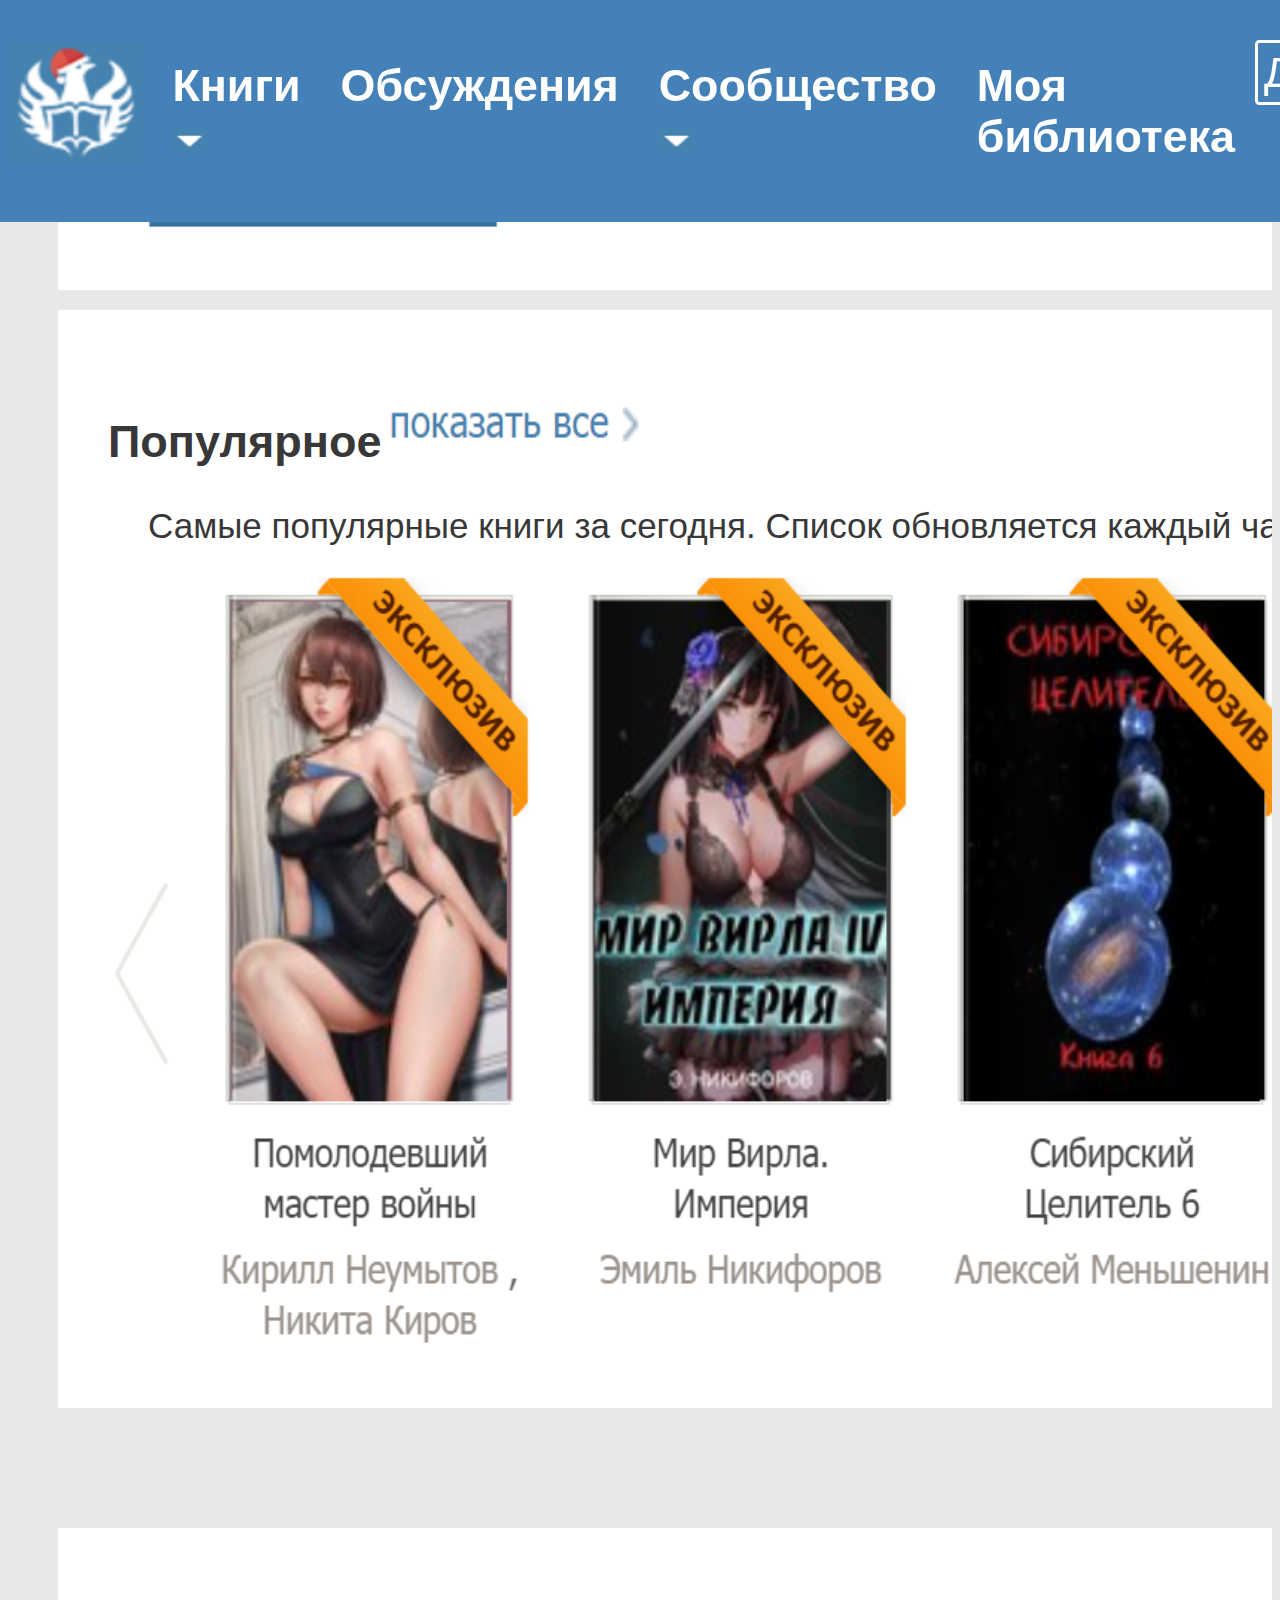
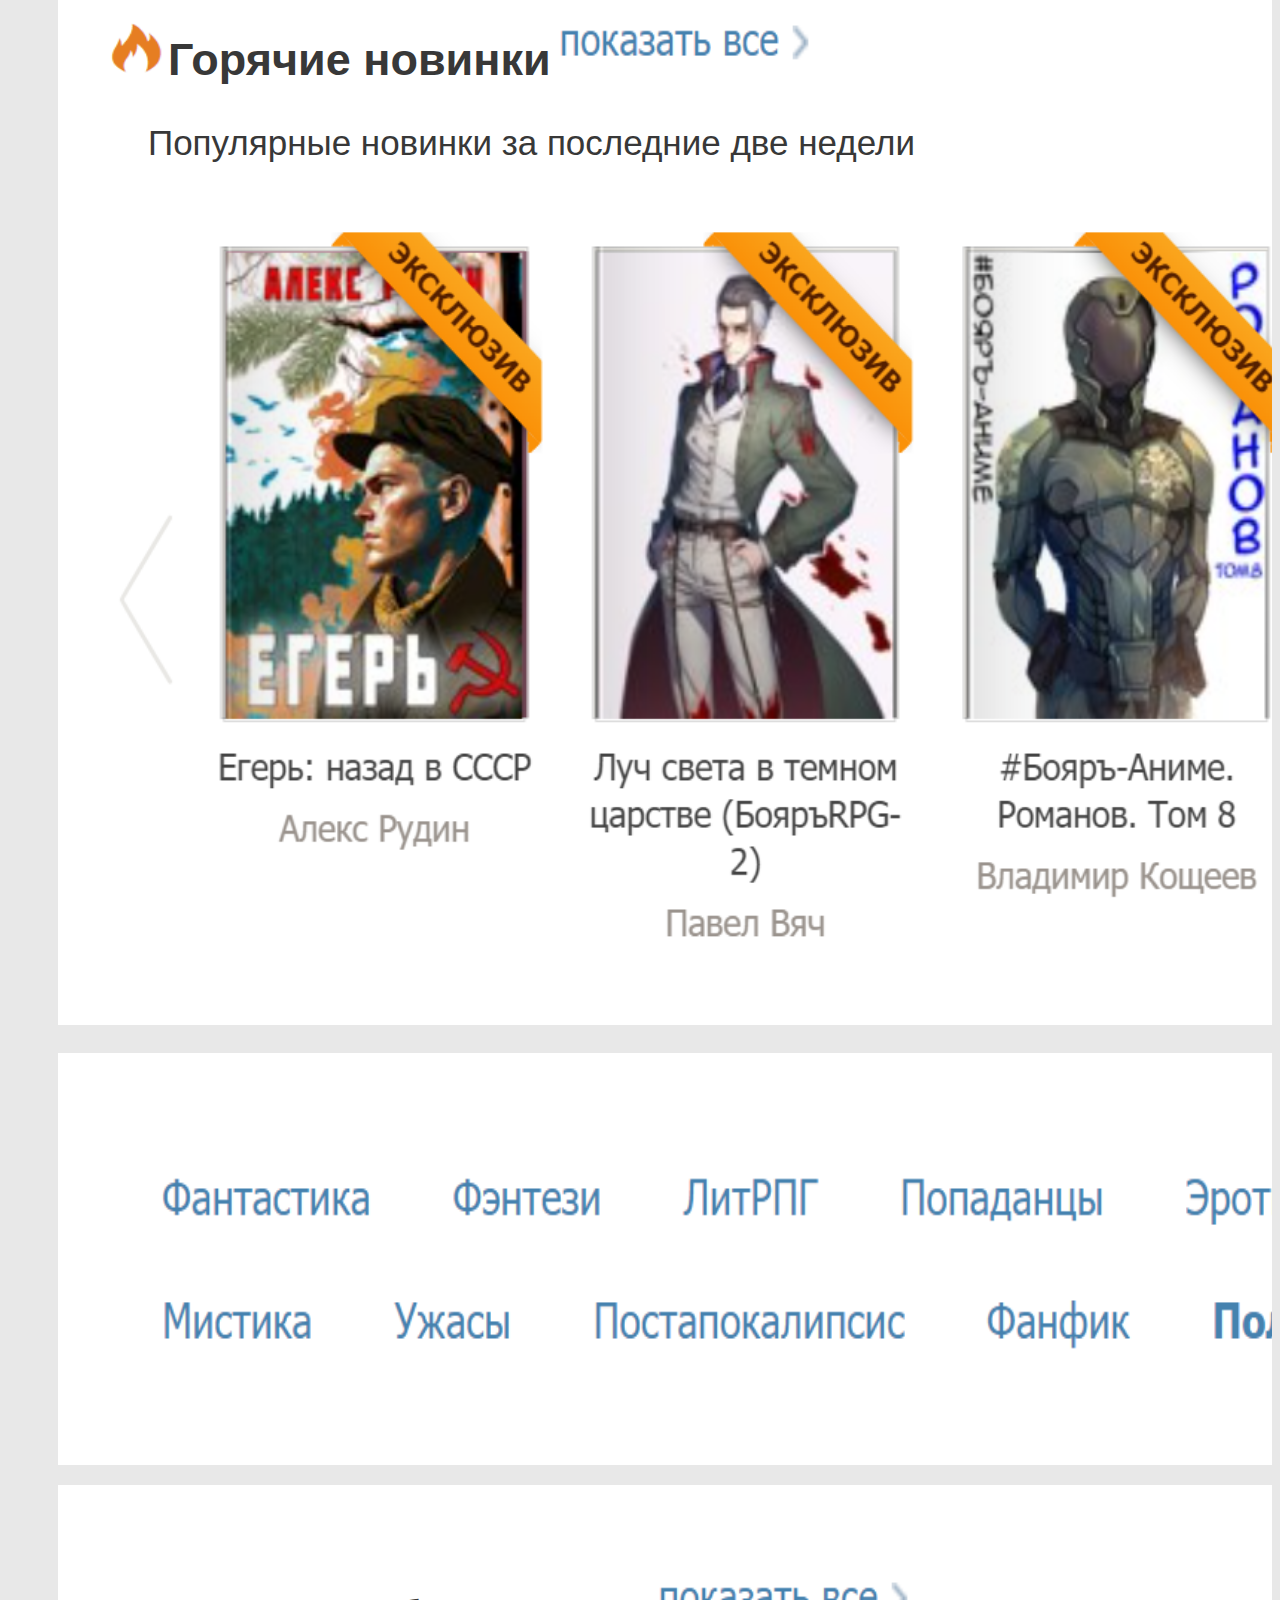
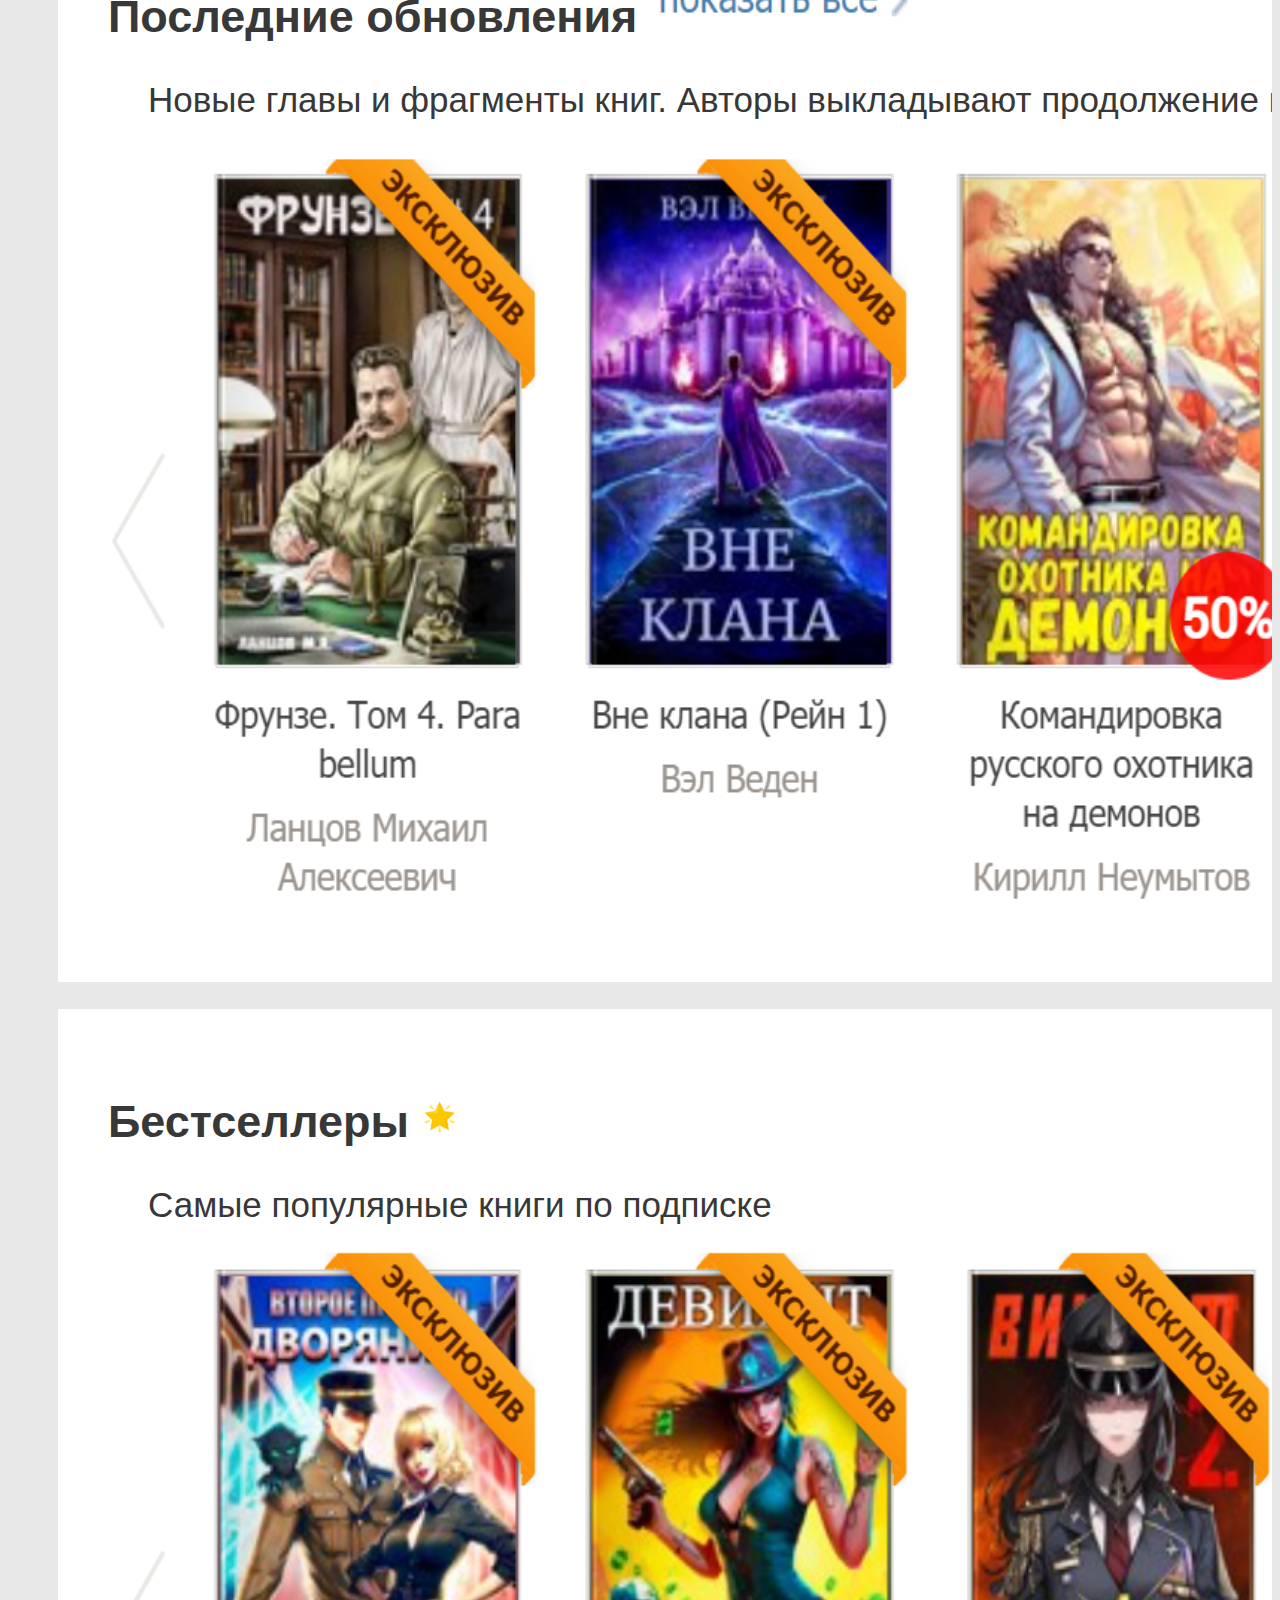
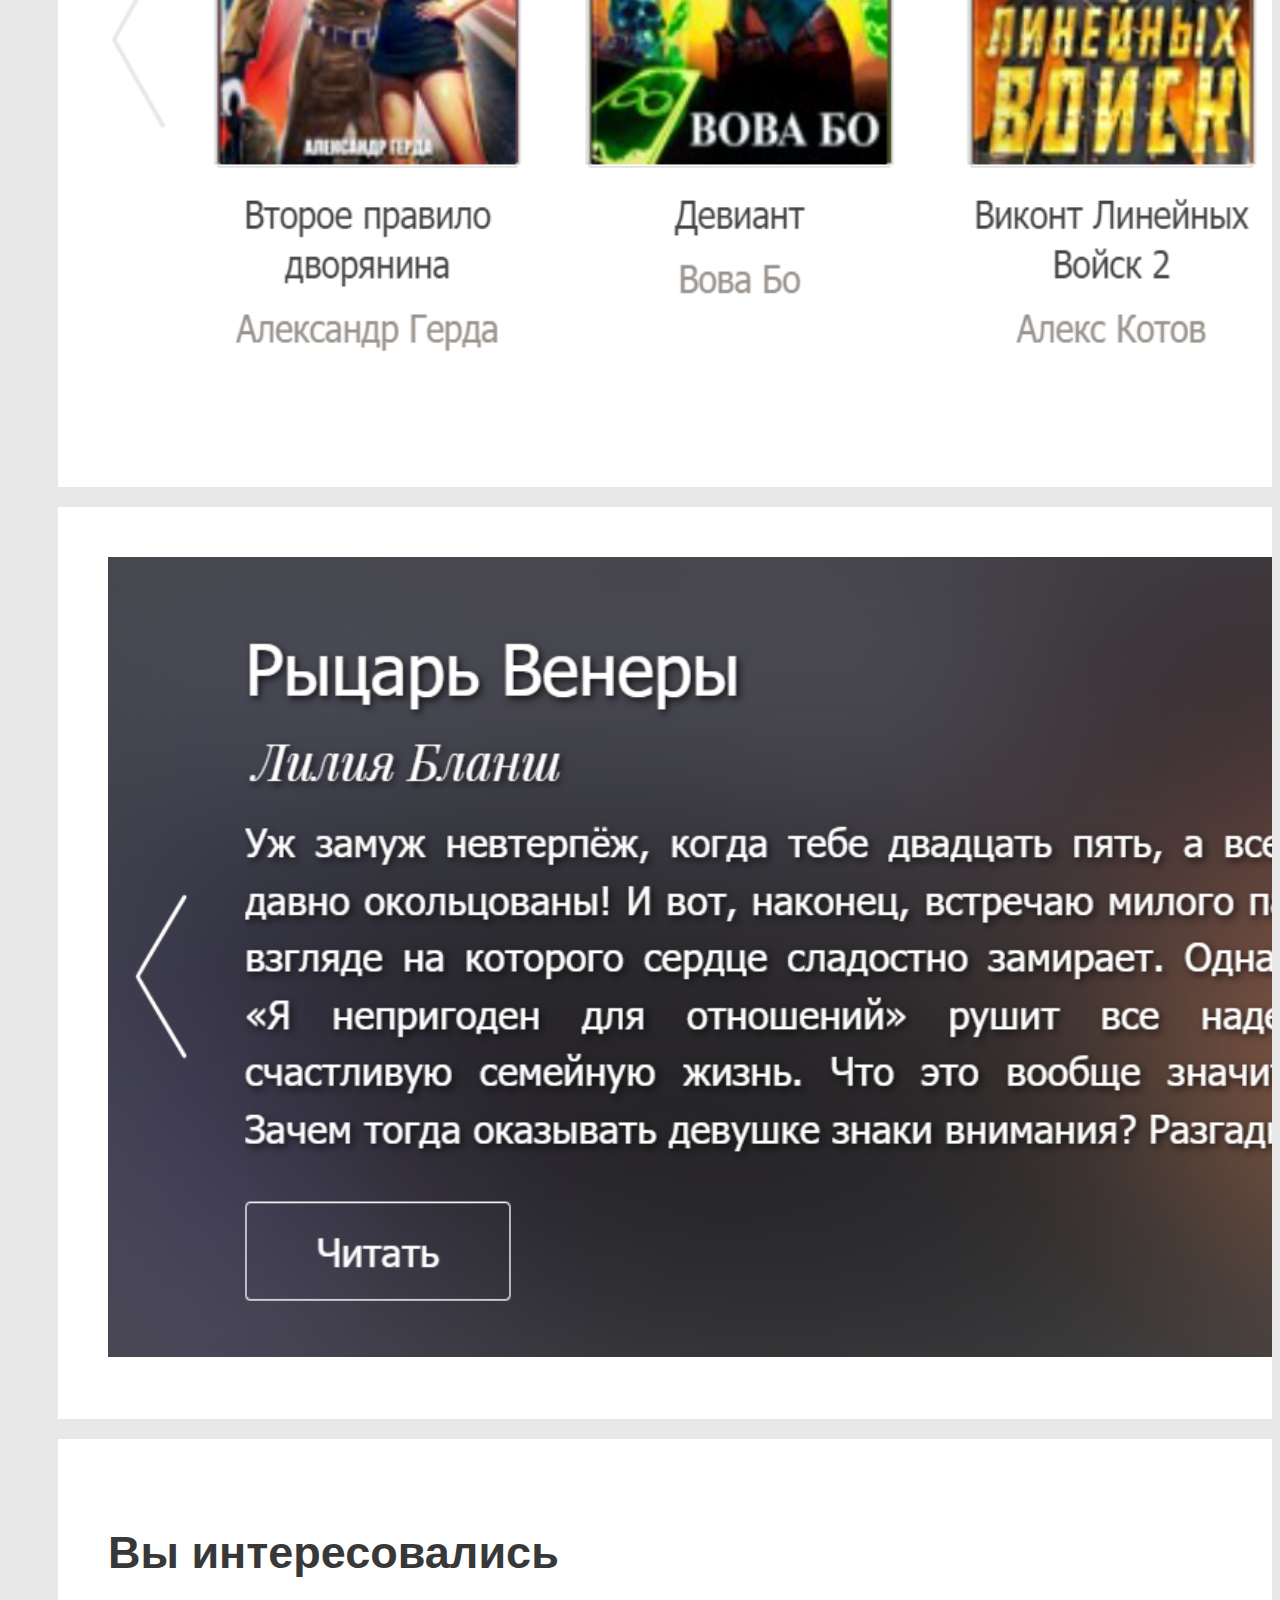
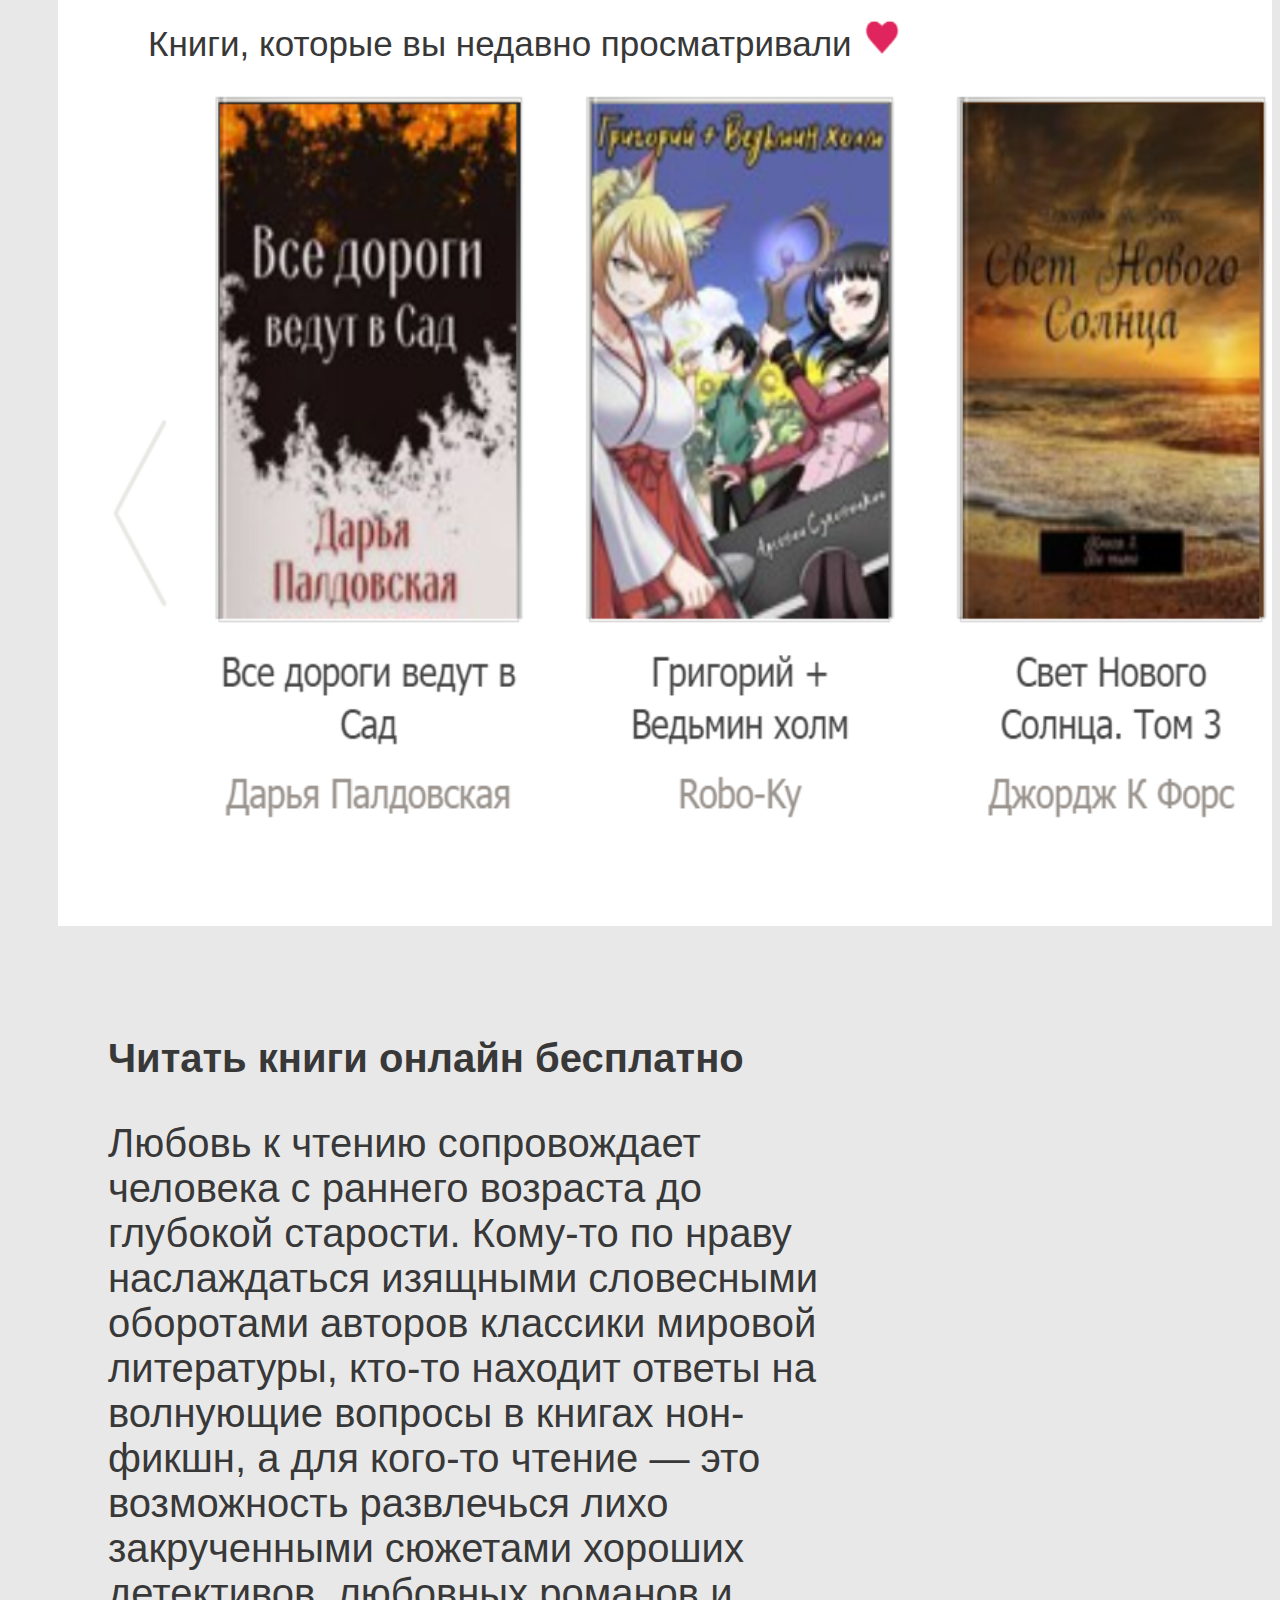
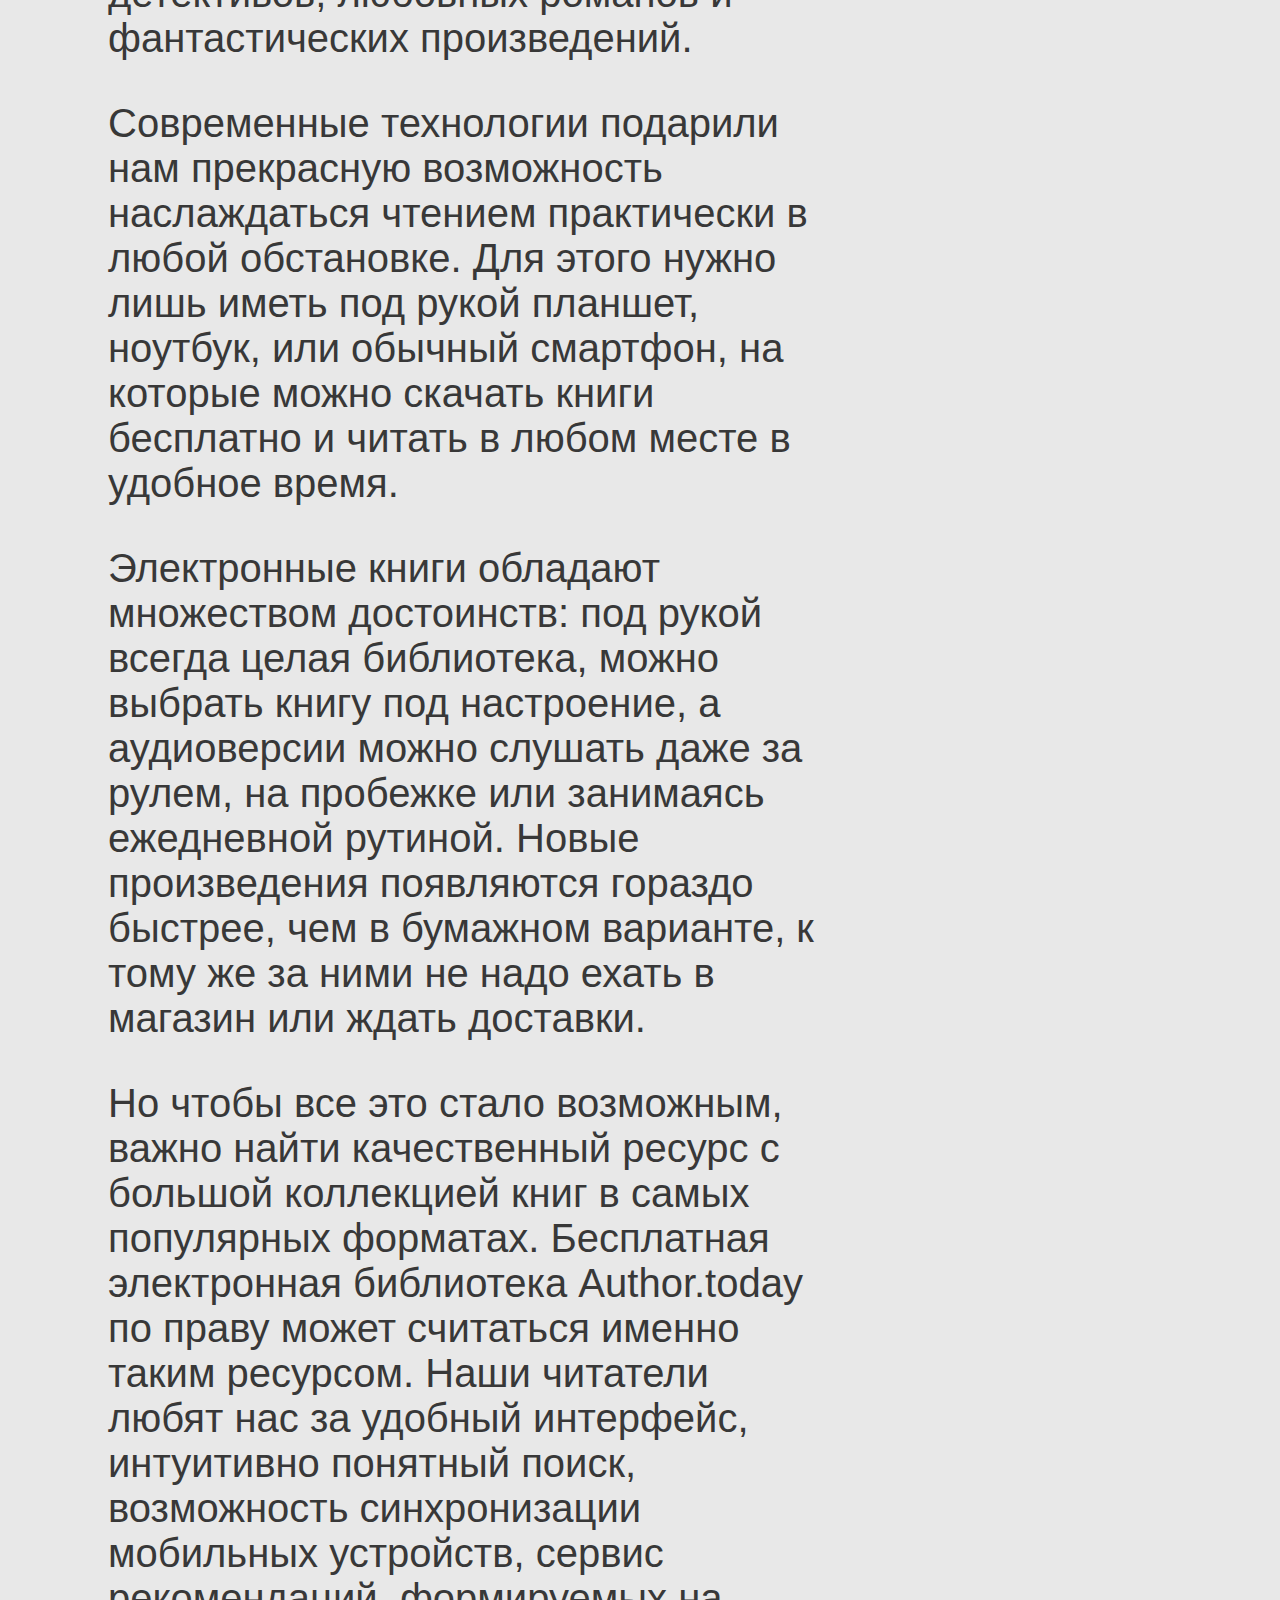
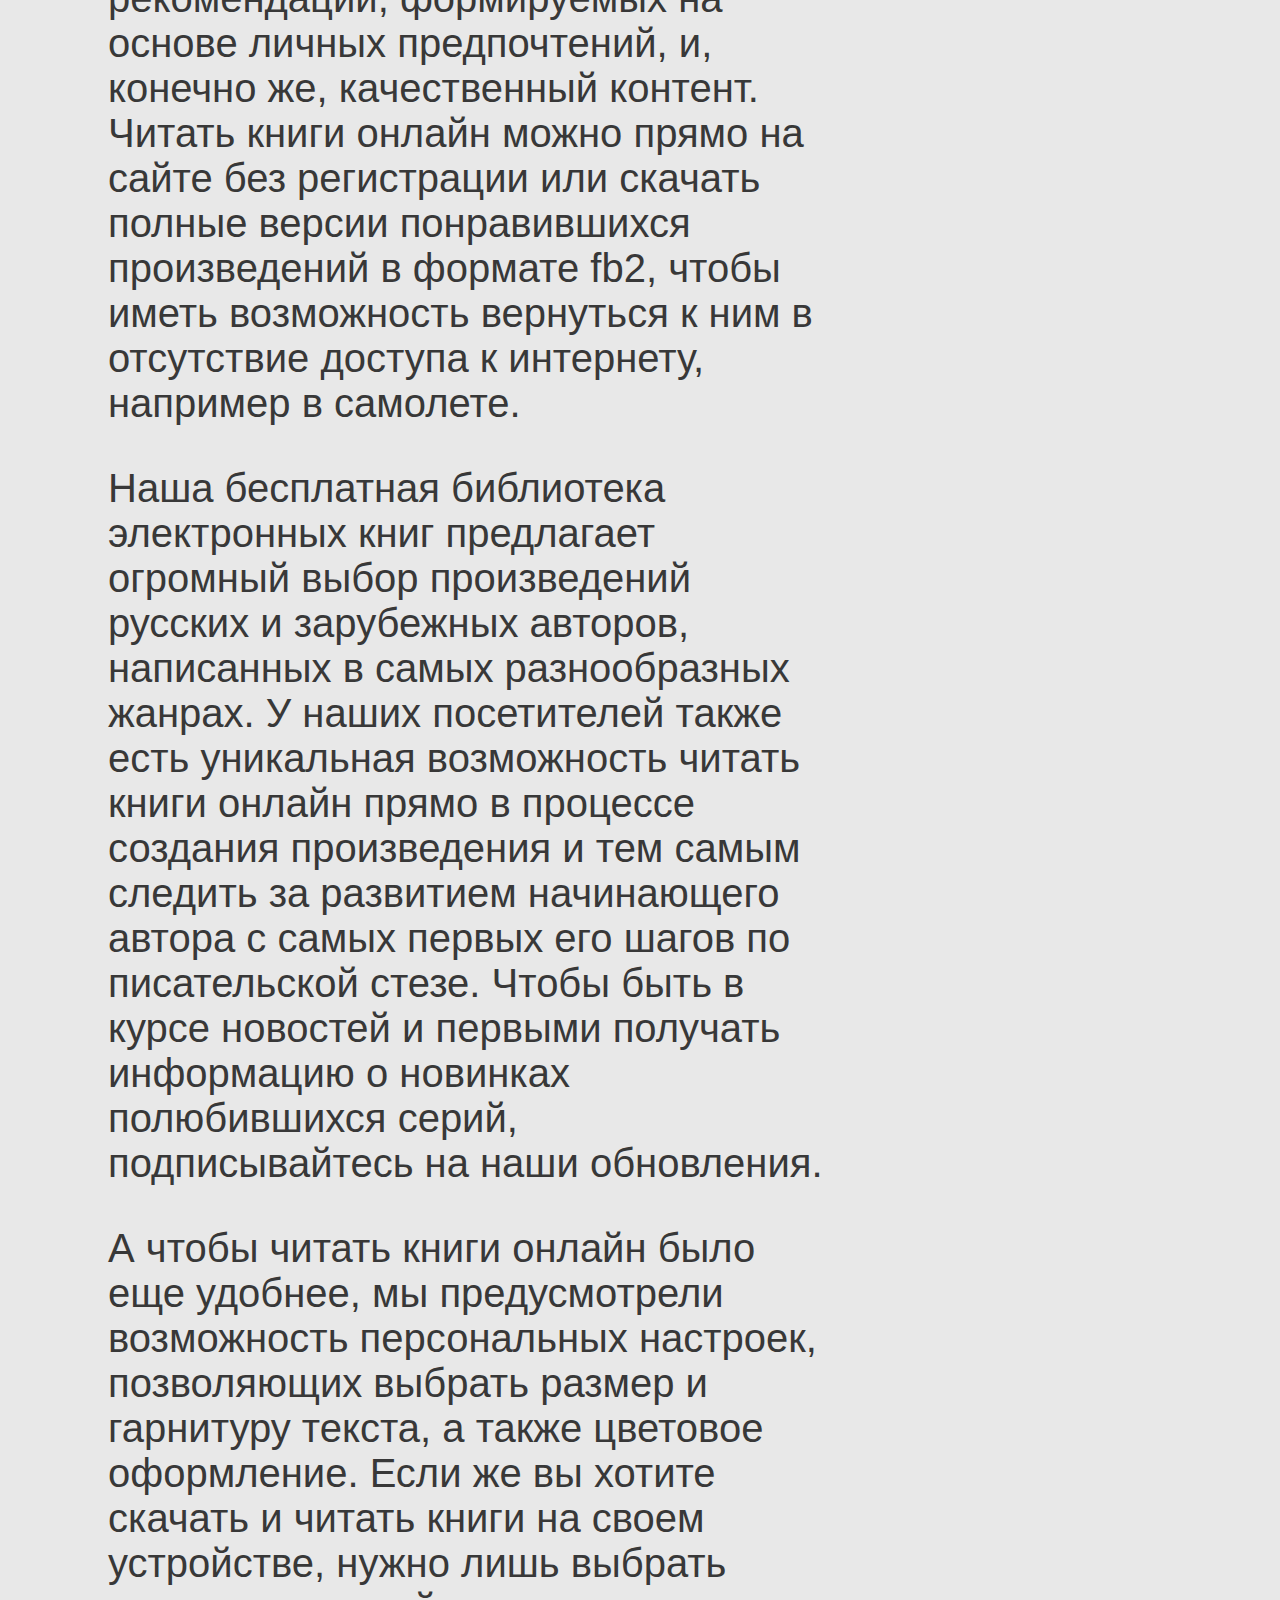
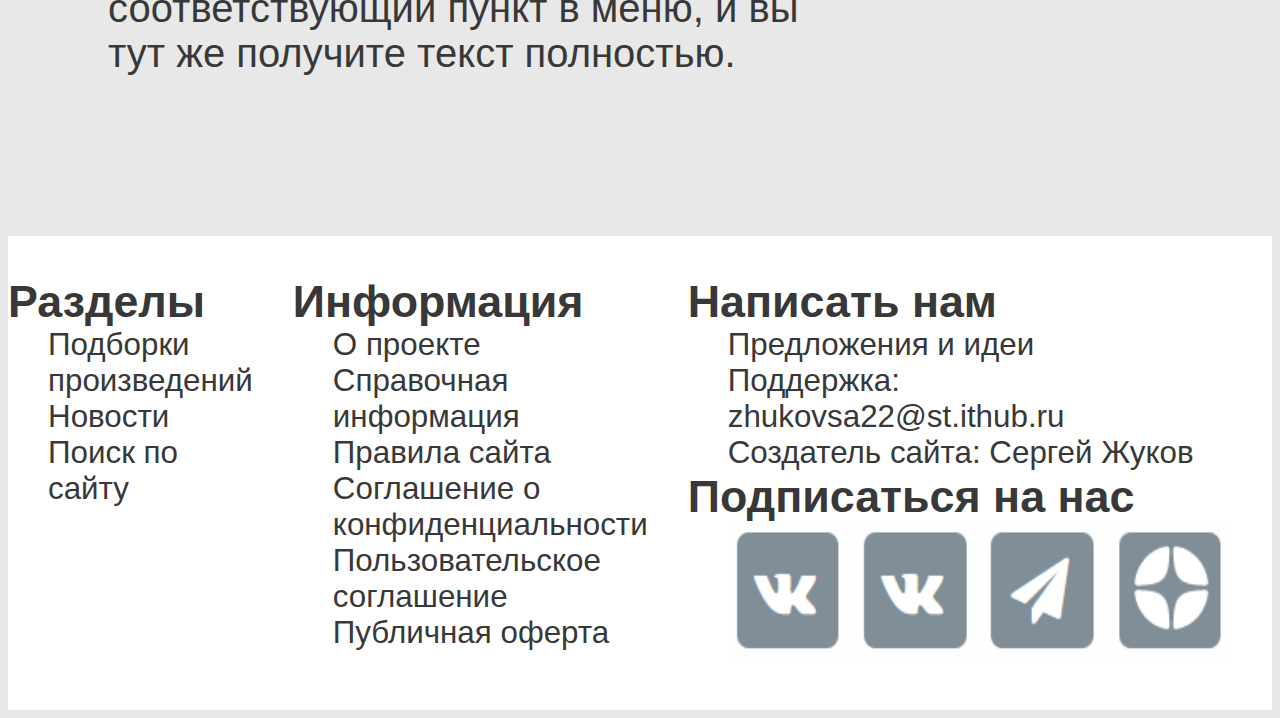
==== index.html @ 8850a22f "v.1" ====
<!DOCTYPE html>
<html lang="ru">
<head>
    <meta charset="UTF-8">
    <title>Total work</title>
    <link rel="stylesheet" href="css/style.css" />
</head>
<body>
    <header>
        <img src="img/Icon.png" width=150 height=120>
        <b href="./index.html">Книги<img src="img/Item_down.png" width=35 height=25></b>
        <b href="./index.html">Обсуждения</b>
        <b href="./index.html">Сообщество<img src="img/Item_down.png" width=35 height=25></b>
        <b href="./index.html">Моя библиотека</b>
        <button class="btn first">Добавить</button>
        <img src="img/Search.png" width=53 height=53>
        <img src="img/Send.png" width=52 height=48>
        <img src="img/Alert.png" width=55 height=55>
        <img src="img/Ssubscription.png" width=60 height=55>
        <img src="img/User.png" width=90 height=98>
	</header>
    <div class="wrapper">
        <div class="block">
            <div class="block_row">
                <div class="block_mono">
                    <div class="block_item">
                        <img src="img/Filter_3.png" width=2000 height=120>
                    </div>       
                </div>
            </div>
        </div>
        <div class="block">
            <div class="block_row">
                <div class="block_mono">
                    <div class="block_item">
                        <h2>Популярное<img src="img/link_2.png" width=270 height=60></h2>
                        <h4>Самые популярные книги за сегодня. Список обновляется каждый час</h4>
                        <img src="img/Book_rack1_p2 .png" width=2000 height=800>
                    </div> 
                </div> 
                <div class="block_double">
                    <div class="block_item">
                        <img src="img/Baner_bookmark.png" width=700 height=115>
                        <img src="img/Book1.png" width=650 height=750> 
                    </div>  
                </div>
              </div>
            </div>
        </div>
    </div>
    <div class="wrapper_2">
        <div class="block">
            <div class="block_row">
                <div class="block_mono">
                    <div class="block_item">
                        <h2><img src="img/Fire.png" width=60 height=60>Горячие новинки<img src="img/link_2.png" width=270 height=60></h2>
                        <h4>Популярные новинки за последние две недели</h4>
                        <img src="img/Book_rack2_4.png" width=2000 height=800>
                    </div>       
                </div>
                <div class="block_double">
                    <div class="block_item">
                        <img src="img/Mini_Book_4.png" width=700 height=993> 
                    </div>
                </div>
            </div>
        </div>
        <div class="block">
            <div class="block_row">
                <div class="block_mono">
                    <div class="block_item">
                        <img src="img/Filter_2.png" width=2000 height=300>
                    </div>       
                </div>
            </div>
        </div>
        <div class="block">
            <div class="block_row">
                <div class="block_mono">
                    <div class="block_item">
                        <h2>Последние обновления <img src="img/link_2.png" width=270 height=60></h2>
                        <h4>Новые главы и фрагменты книг. Авторы выкладывают продолжение по мере написания</h4>
                        <img src="img/Book_rack3_2.png" width=2000 height=800>
                    </div>       
                </div>
                <div class="block_double">
                    <div class="block_item">
                        <img src="img/Baner_bookmark_2.png" width=700 height=115>
                        <img src="img/Analiz_2.png" width=700 height=865> 
                    </div>
                </div>
            </div>
        </div>
        <div class="block">
            <div class="block_row">
                <div class="block_mono">
                    <div class="block_item">
                    <h2>Бестселлеры <img src="img/Star.png" width=40 height=40></h2>
                    <h4>Самые популярные книги по подписке </h4>
                    <img src="img/Book_rack3_3_p1.png" width=2000 height=800>
                    </div>       
                </div>
            </div>
        </div>
        <div class="block">
            <div class="block_row">
                <div class="block_mono">
                    <div class="block_item">
                    <img src="img/Baner3.png" width=2000 height=800>
                    </div>       
                </div>
            </div>
        </div>
        <div class="block">
            <div class="block_row">
                <div class="block_mono">
                    <div class="block_item">
                    <h2>Вы интересовались</h2>
                    <h4>Книги, которые вы недавно просматривали  <img src="img/Heart.png" width=40 height=40></h4>
                    <img src="img/Book_rack3_5_p2.png" width=2000 height=800>
                    </div>       
                </div>
            </div>
        </div>
        <div class="block">
            <div class="block_row">
                <div class="block_mono">
                    <div class="block_text">
                        <h3>Читать книги онлайн бесплатно</h3>
                        <p>Любовь к чтению сопровождает человека с раннего возраста до глубокой старости. Кому-то по нраву наслаждаться 
                        изящными словесными оборотами авторов классики мировой литературы, кто-то находит ответы на волнующие 
                        вопросы в книгах нон-фикшн, а для кого-то чтение — это возможность развлечься лихо закрученными сюжетами 
                        хороших детективов, любовных романов и фантастических произведений.</p>
                        <p>
                        Современные технологии подарили нам прекрасную возможность наслаждаться чтением практически в любой 
                        обстановке. Для этого нужно лишь иметь под рукой планшет, ноутбук, или обычный смартфон, на которые можно 
                        скачать книги бесплатно и читать в любом месте в удобное время.</p>
                        <p>
                        Электронные книги обладают множеством достоинств: под рукой всегда целая библиотека, можно выбрать книгу 
                        под настроение, а аудиоверсии можно слушать даже за рулем, на пробежке или занимаясь ежедневной рутиной. 
                        Новые произведения появляются гораздо быстрее, чем в бумажном варианте, к тому же за ними не надо ехать в 
                        магазин или ждать доставки.</p>
                        <p>
                        Но чтобы все это стало возможным, важно найти качественный ресурс с большой коллекцией книг в самых 
                        популярных форматах. Бесплатная электронная библиотека Author.today по праву может считаться именно таким 
                        ресурсом. Наши читатели любят нас за удобный интерфейс, интуитивно понятный поиск, возможность 
                        синхронизации мобильных устройств, сервис рекомендаций, формируемых на основе личных предпочтений, и, 
                        конечно же, качественный контент. Читать книги онлайн можно прямо на сайте без регистрации или скачать 
                        полные версии понравившихся произведений в формате fb2, чтобы иметь возможность вернуться к ним в 
                        отсутствие доступа к интернету, например в самолете.</p>
                        <p>
                        Наша бесплатная библиотека электронных книг предлагает огромный выбор произведений русских и зарубежных 
                        авторов, написанных в самых разнообразных жанрах. У наших посетителей также есть уникальная возможность 
                        читать книги онлайн прямо в процессе создания произведения и тем самым следить за развитием начинающего 
                        автора с самых первых его шагов по писательской стезе. Чтобы быть в курсе новостей и первыми получать 
                        информацию о новинках полюбившихся серий, подписывайтесь на наши обновления.</p>
                        <p>
                        А чтобы читать книги онлайн было еще удобнее, мы предусмотрели возможность персональных настроек, 
                        позволяющих выбрать размер и гарнитуру текста, а также цветовое оформление. Если же вы хотите скачать и 
                        читать книги на своем устройстве, нужно лишь выбрать соответствующий пункт в меню, и вы тут же получите текст
                        полностью.</p>
                        </div>   
                    </div>        
                </div>
            </div>
        </div>
    </div>
    <div class= "END">
        <div class= "footer">
            <div>
                <b>Разделы</b> 
                <h4 href="../index.html">Подборки произведений</h4> 
                <h4 href="../index.html">Новости</h4> 
                <h4 href="../index.html">Поиск по сайту</h4>
            </div>
            <div>
                <b>Информация</b> 
                <h4 href="../index.html">О проекте</h4> 
                <h4 href="../index.html">Справочная информация</h4>
                <h4 href="../index.html">Правила сайта</h4> 
                <h4 href="../index.html">Соглашение о конфиденциальности</h4> 
                <h4 href="../index.html">Пользовательское соглашение</h4>  
                <h4 href="../index.html">Публичная оферта</h4>
            </div>
            <div>
                <b>Написать нам</b> 
                <h4 href="../index.html">Предложения и идеи</h4> 
                <h4 href="../index.html">Поддержка: zhukovsa22@st.ithub.ru</h4>
                <h4 href="../index.html">Создатель сайта: Сергей Жуков</h4> 
                <b>Подписаться на нас</b> 
                <h4><img src="img/Link.png" width=500 height=140></h4>
            </div>
            <div>
                <h4><img src="img/Mb_version.png" width=500 height=110></h4>
                <h4><img src="img/18.png" width=80 height=45>Сайт может содержать материалы,</h4>
                <h4>не предназначенные для просмотра лицами, не достигшими 18 лет!</h4>
                <h4>Happy New Year © 2022<img src="img/Snow.png" width=50 height=50></h4>
            </div>
        </div> 
    </div>
</body>
---- css/style.css ----
/* @import "nullstyl.scss" */

.wrapper{
    height: 100%;
    overflow: hidden;
    min-height: 100%;
    padding: 50px;
}
.wrapper_2{
    height: 100%;
    overflow: hidden;
    min-height: 100%;
    padding: 50px;
}
header {
    padding: 40px calc(20% - 500px);
    background-color: rgb(67, 129, 184);
    display: flex;
    align-items: left;
    position: fixed;
    left: 0;
    right: 0;
    top: 0;
}
header>b {
    font-size: 2.8em;
    background-color: rgb(67, 129, 184);
    color: #fff;
    margin: 20px 20px 20px;
}
header>img {
    margin: 2px 8px 2px;
}
.btn:hover, .btn:focus {
    border-radius: 0.1em;
    margin-left: auto;
    font-size: 43px;
    width: 210px;
    height: 65px;
    background-color: rgb(67, 129, 184);
    color: #fff;
    border: 3px solid #fff;
    outline: 0;
  }
  
  .first {
    border-radius: 0.1em;
    margin-left: auto;
    border: 3px solid #fff;
    background-color: rgb(67, 129, 184);
    color: #fff;
    font-size: 43px;
    width: 210px;
    height: 65px;
    -webkit-transition: box-shadow 300ms ease-in-out, color 300ms ease-in-out;
    transition: box-shadow 300ms ease-in-out, color 300ms ease-in-out;
  }
  .first:hover {
    border-radius: 0.1em;
    box-shadow: 0 0 40px 40px  #e8e8e8 inset;
    color: rgb(56, 56, 56);
    border: 3px solid rgb(67, 129, 184);
  }
/* main {
    padding: 50px calc(50% - 600px);
} */
body{
    font-family: Helvetica, sans-serif;
    background-color: #e8e8e8;
}
h2{
    font-family: 'Segoe UI', Tahoma, Geneva, Verdana, sans-serif;
    font-size: 90%;
    font-weight:650;
    color: rgb(56, 56, 56);
    text-align:left;
}
h3{
    font-family: 'Segoe UI', Tahoma, Geneva, Verdana, sans-serif;
    font-size: 80%;
    font-weight:550;
    color: rgb(56, 56, 56);
    text-align:left;
}
h4{
    font-family: 'Segoe UI', Tahoma, Geneva, Verdana, sans-serif;
    font-size: 70%;
    font-weight:500;
    color: rgb(56, 56, 56);
    text-align:left;
    margin: 0px 40px 0px;
}
p {
    font-family: 'Segoe UI', Tahoma, Geneva, Verdana, sans-serif;
    font-size: 80%;
    font-weight:450;
    color: rgb(56, 56, 56);
    text-align:left;
  }
.block{

}
.block_row{
    display:flex;
    align-items: flex-start;
    border: 0px solid#e8e8e8;
    margin: 0px 0px 20px 0px;
}
.block_double{
    border: 0px solid#fff;
    flex-basis: 30%;
}
.block_mono{
    border: 0px solid#fff;
    flex-basis: 70%;

}
.block_item{
    background-color: #fff;
    padding: 50px;
    font-size: 50px;
    color: #fff;
    font-weight: 700;
    text-align: center;
}
.block_text{
    background-color: #e8e8e8;
    padding: 50px;
    font-size: 50px;
    color: #fff;
    font-weight: 700;
    text-align: center;
}
.footer {
    padding: 40px calc(20% - 500px);
    display: flex;
    align-items: left;
}
.END{
    font-family: 'Segoe UI', Tahoma, Geneva, Verdana, sans-serif;
    font-size: 2.8em;
    font-weight:650;
    color: rgb(56, 56, 56);
    text-align:left;
    background-color: #fff;
    display: flex;
    align-items: left;
}
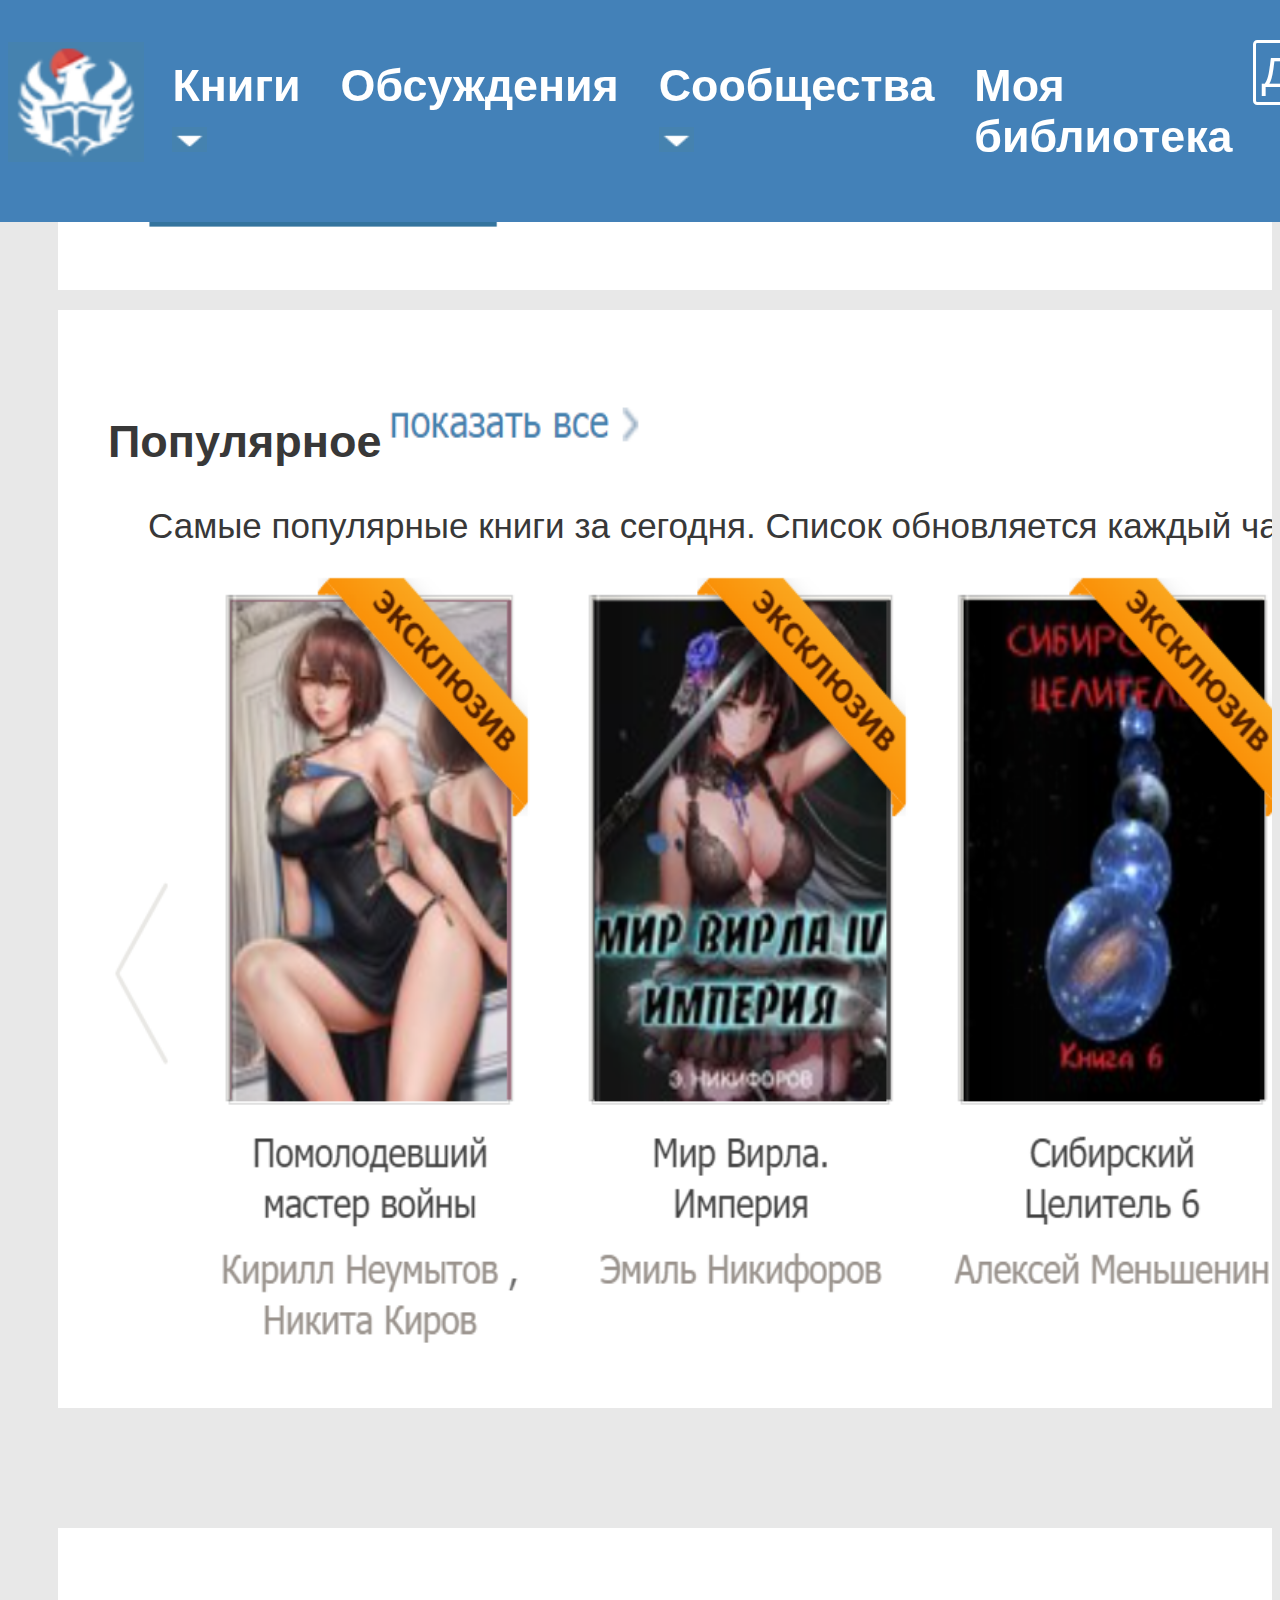
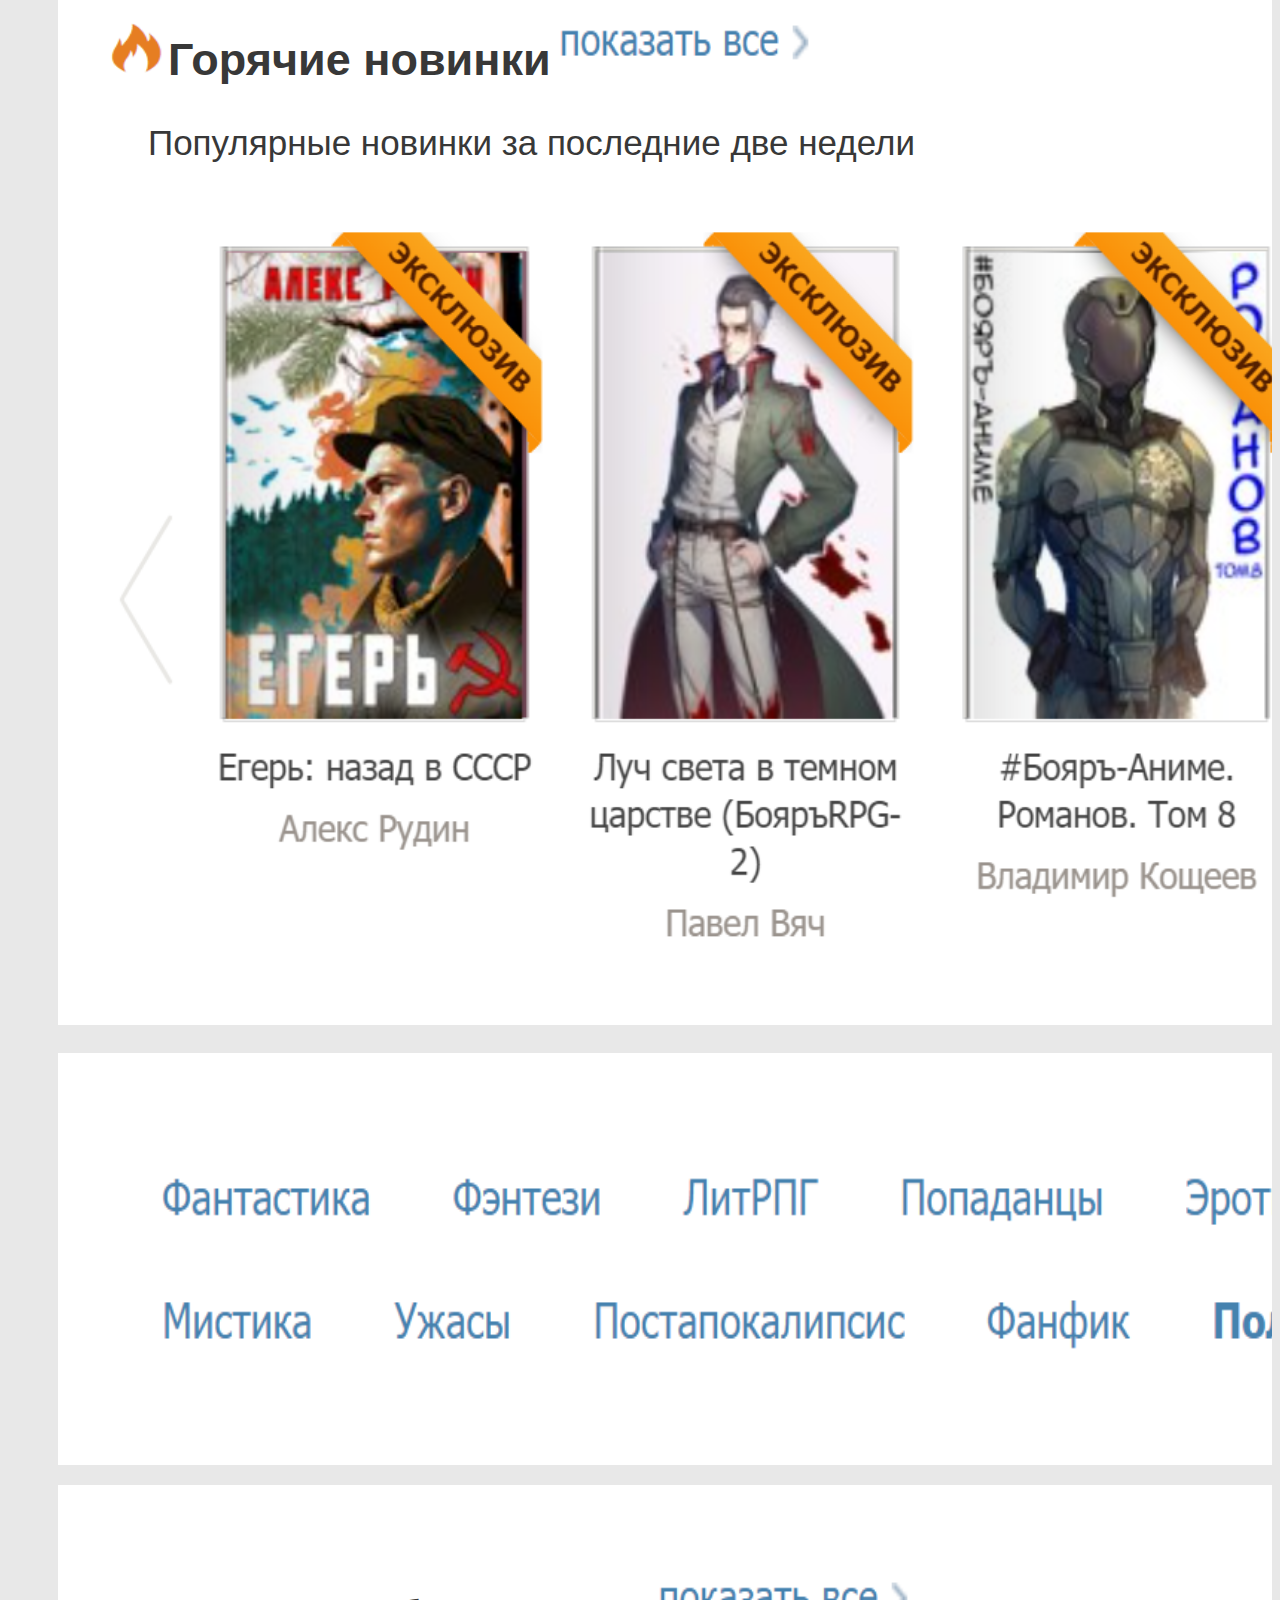
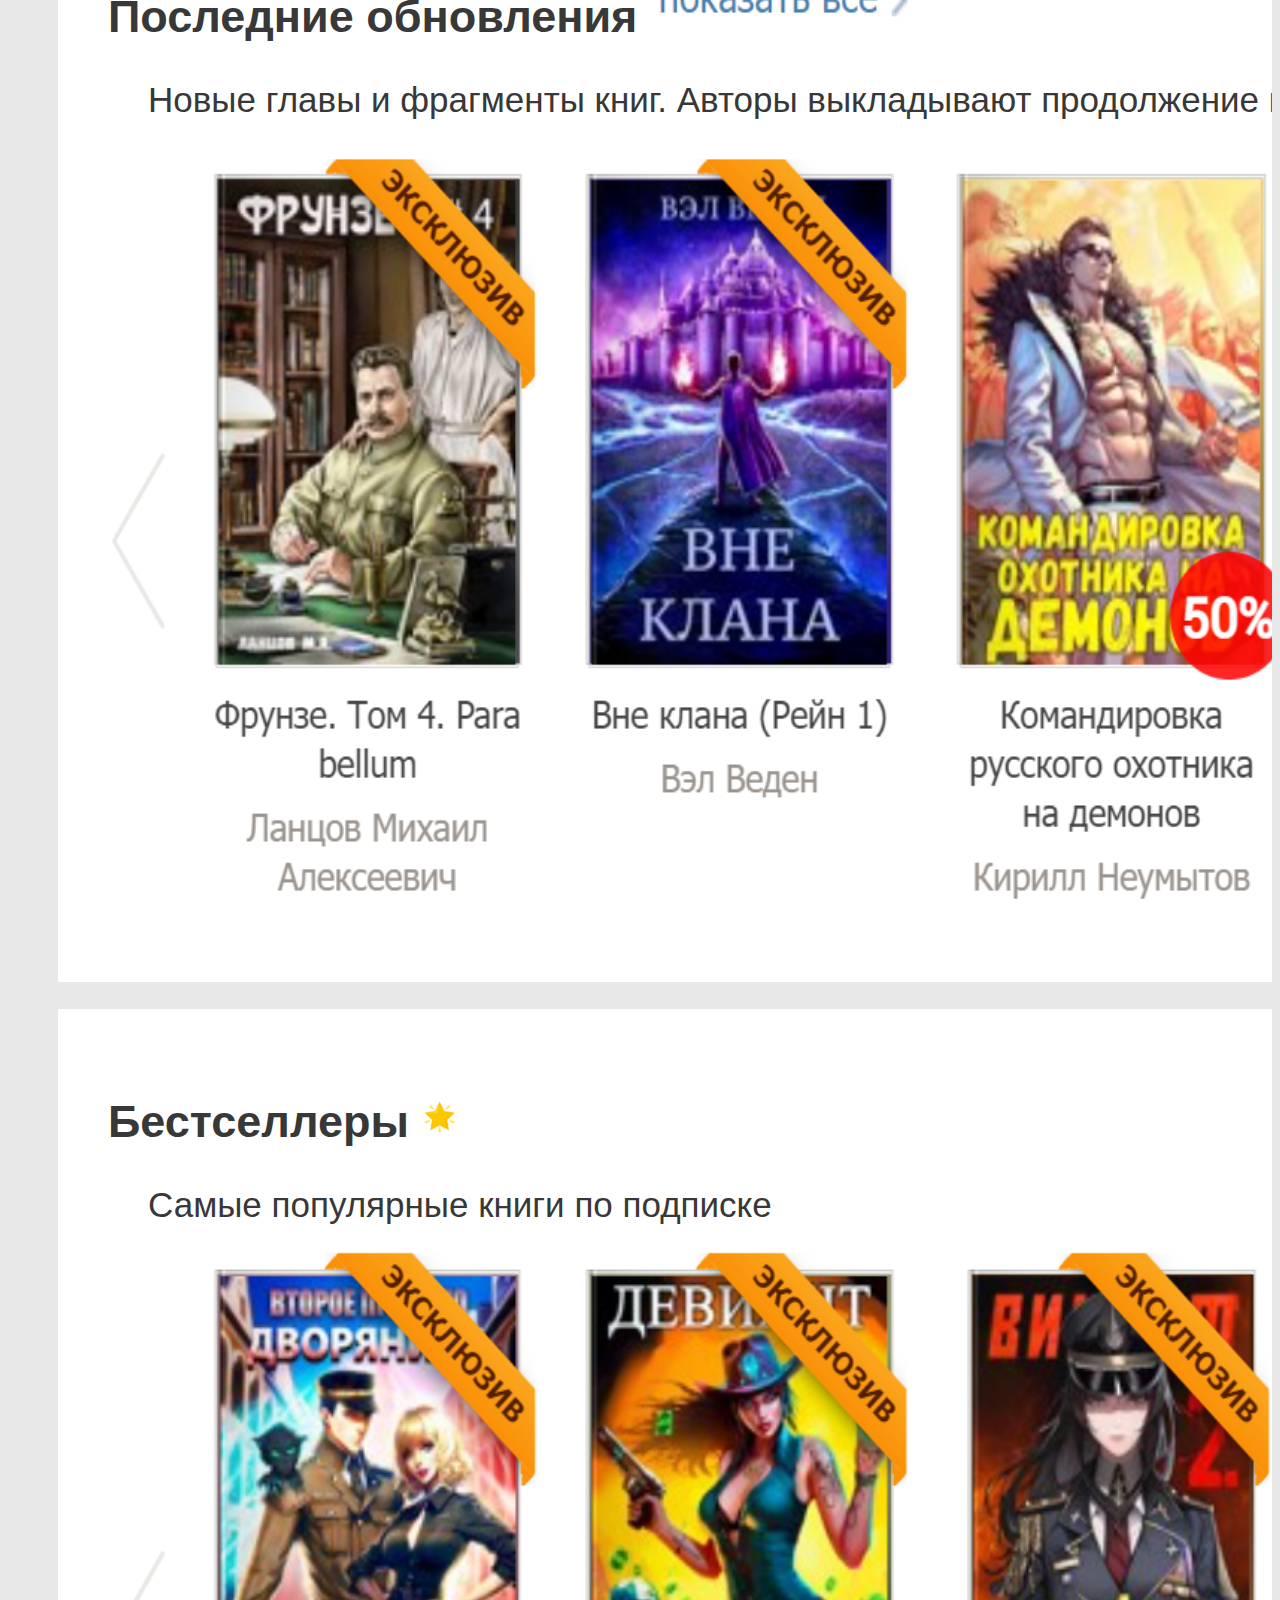
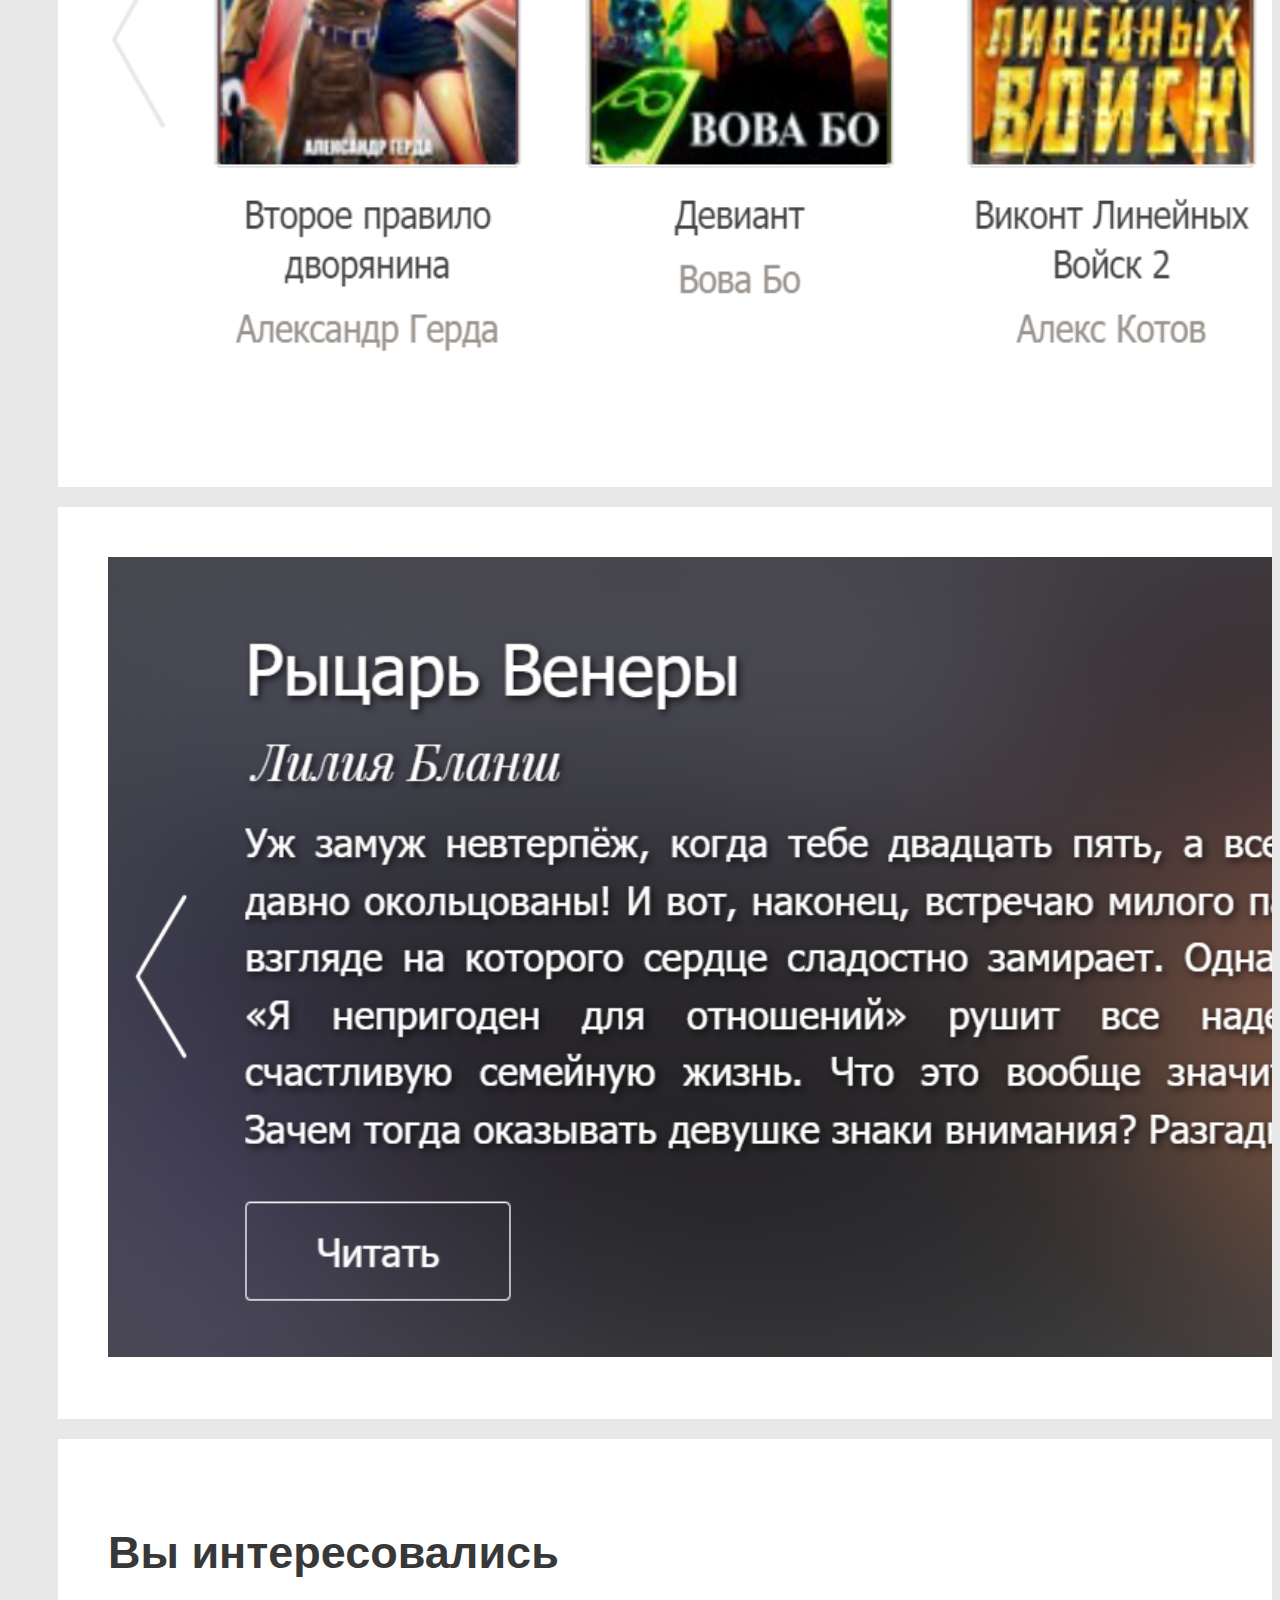
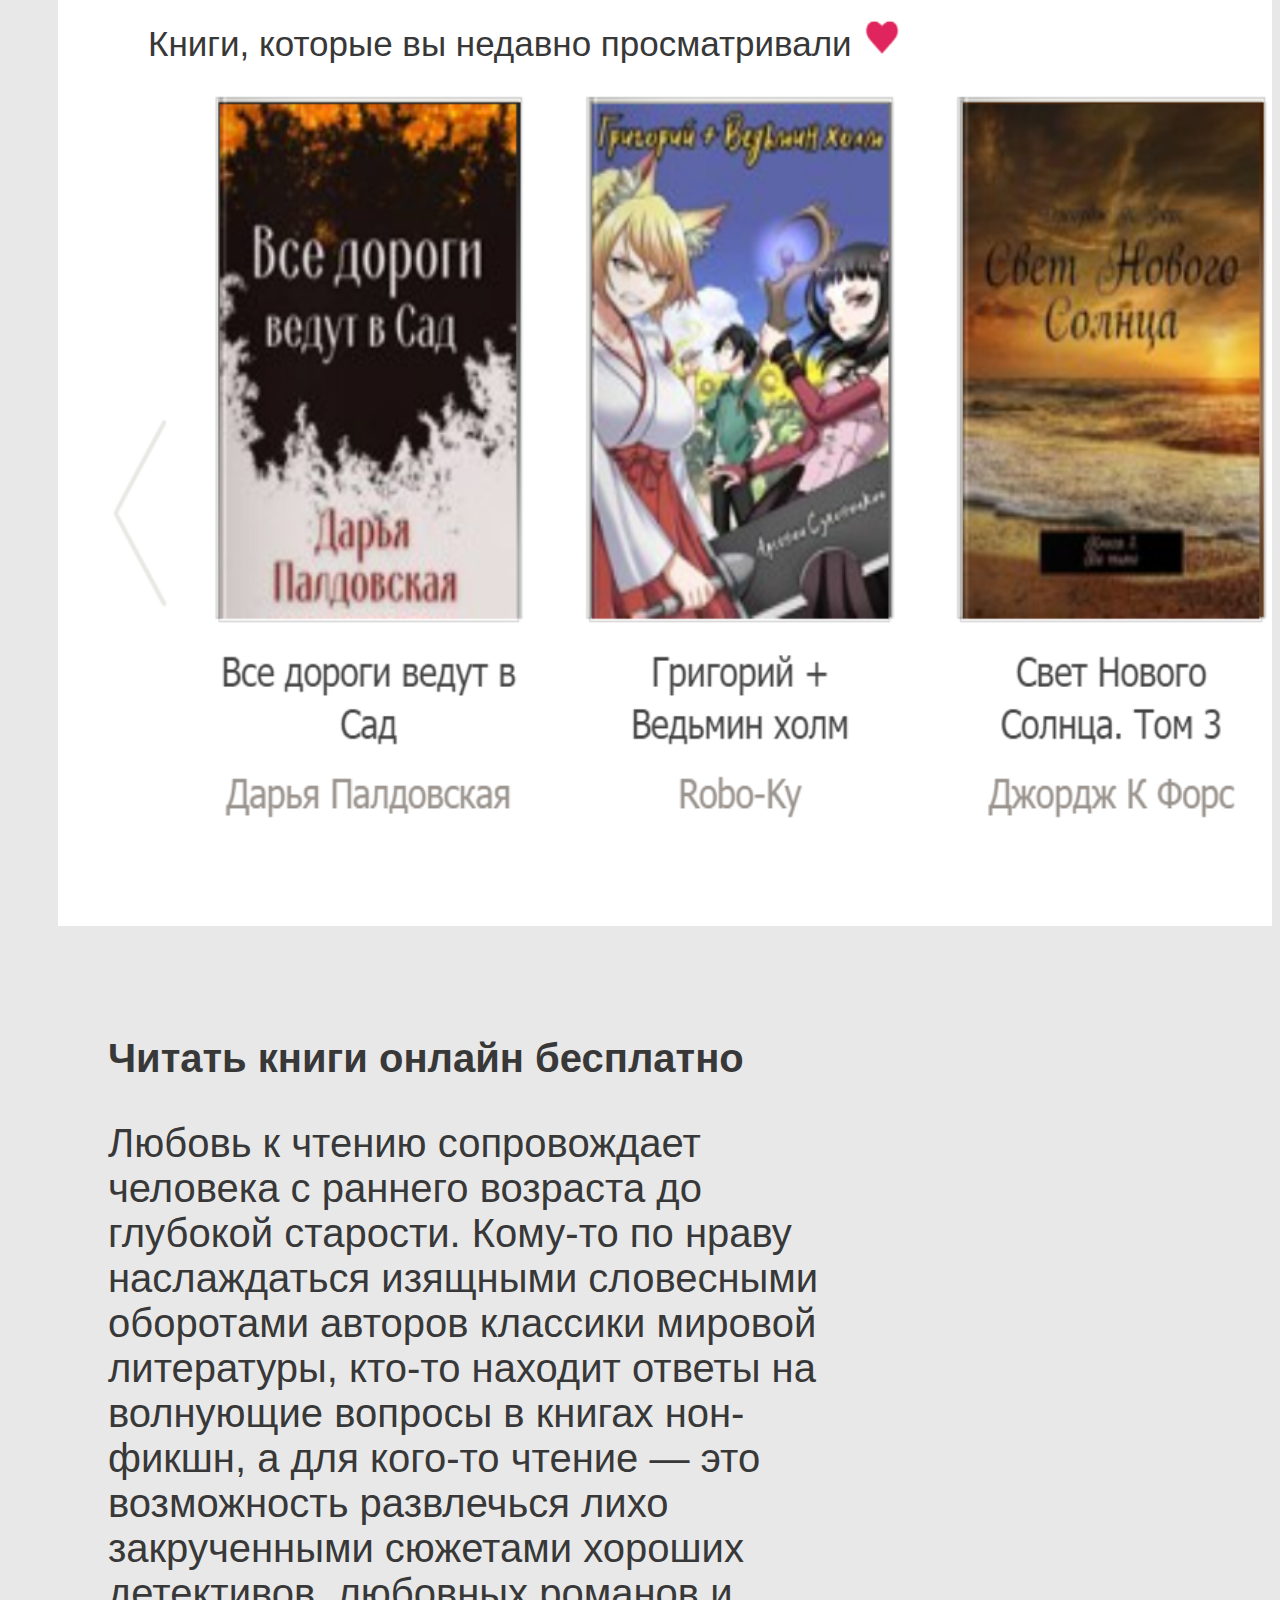
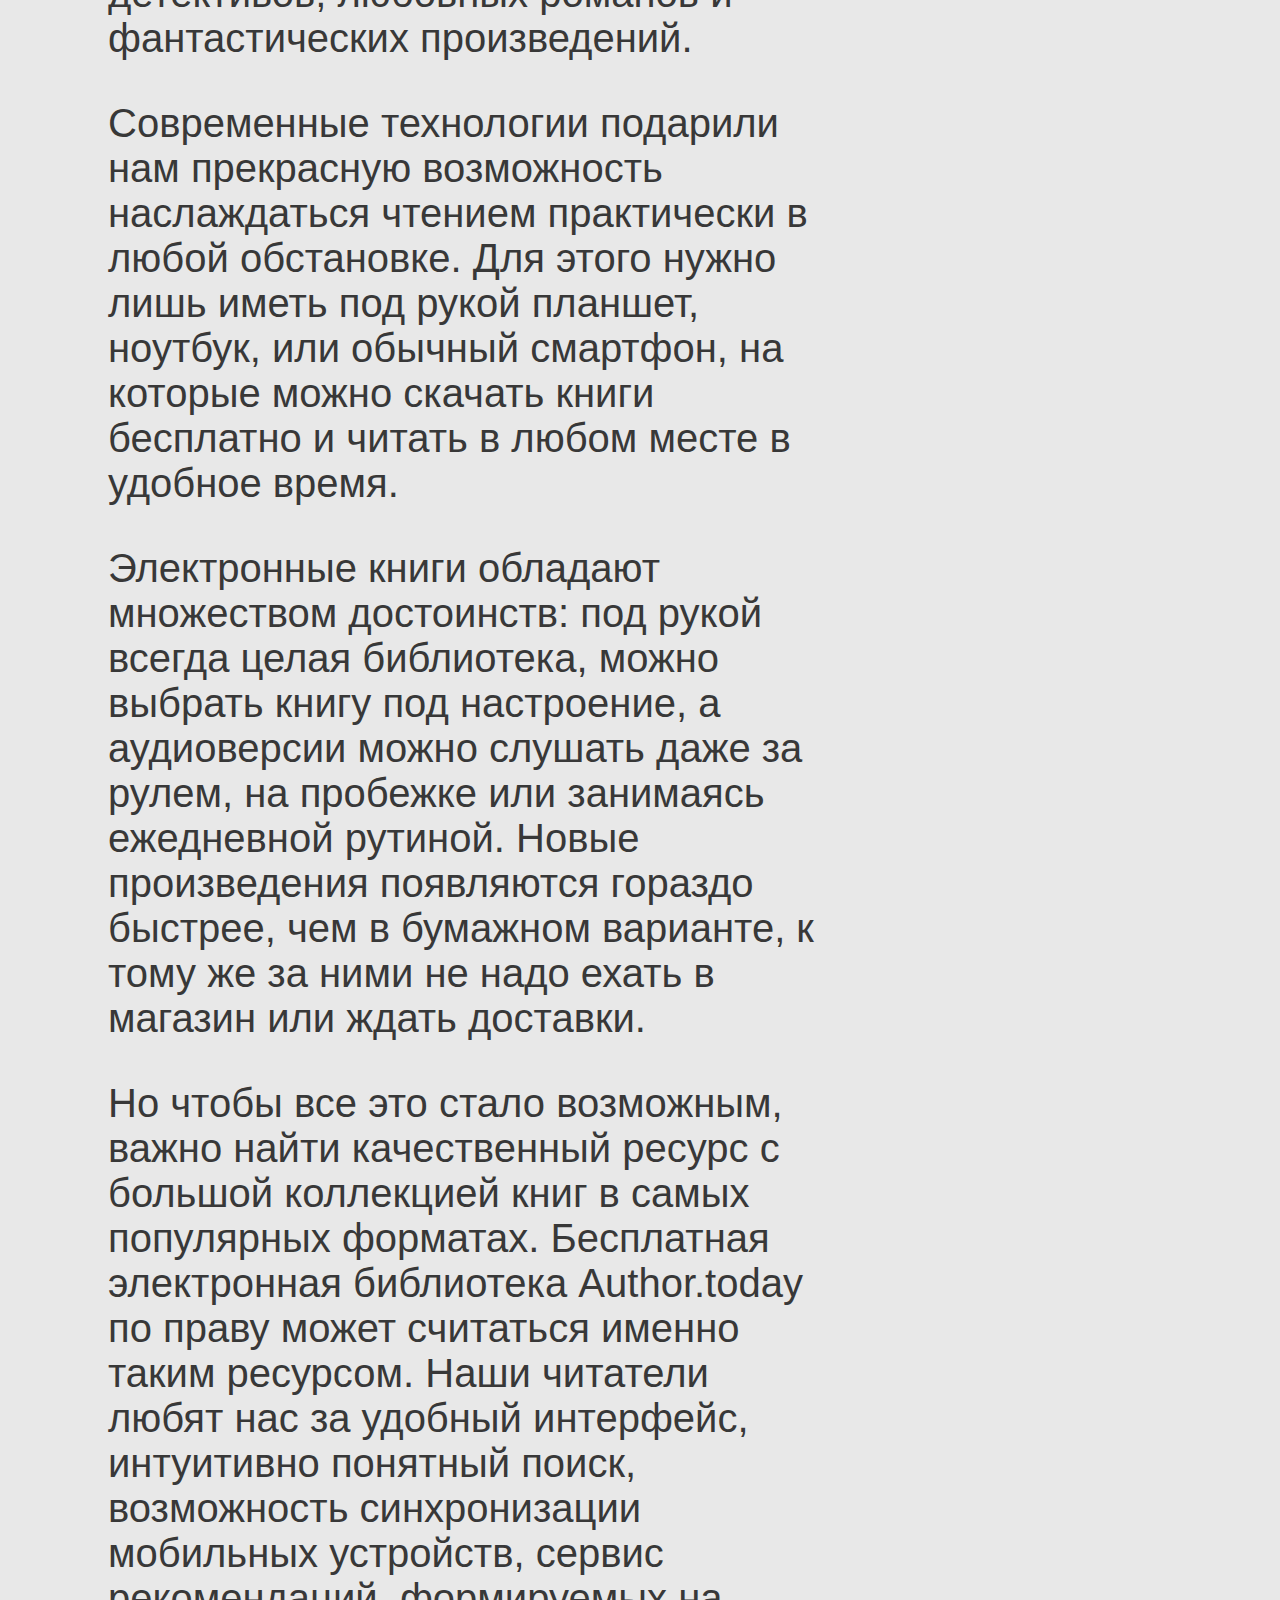
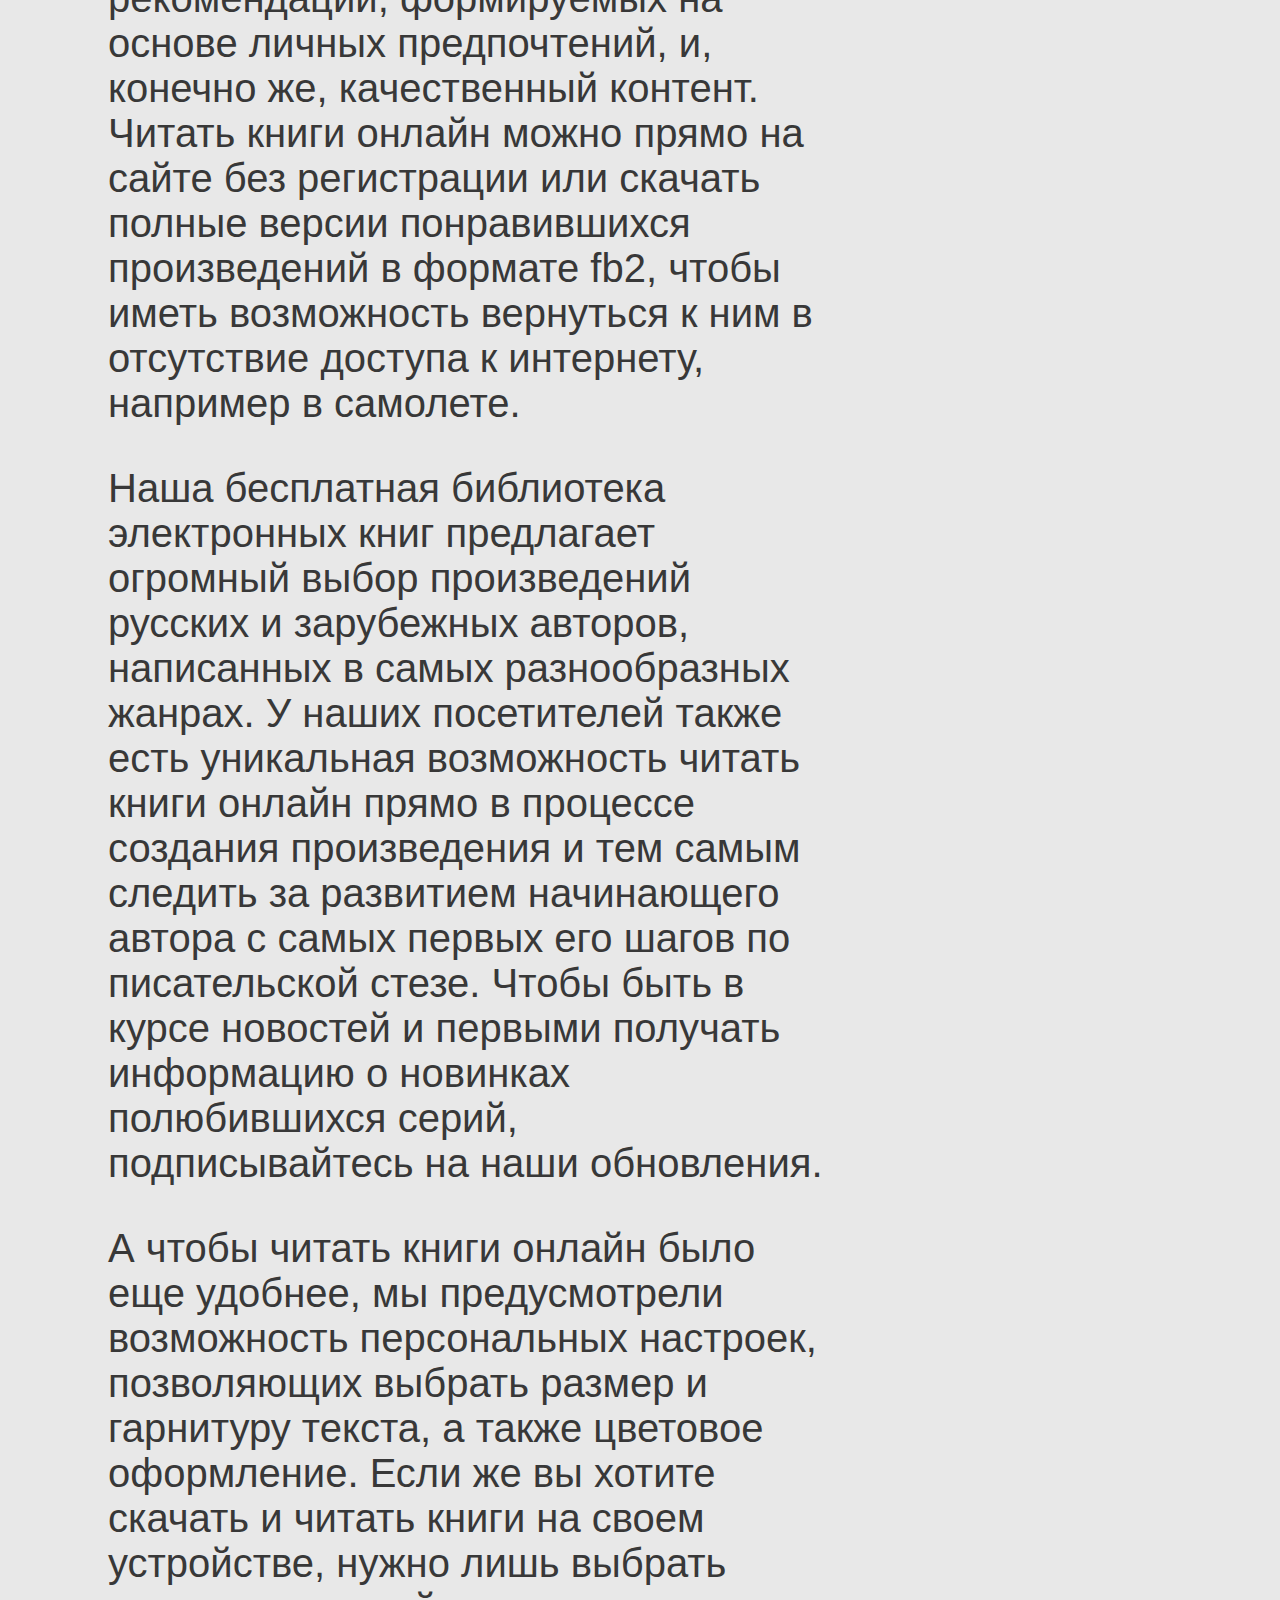
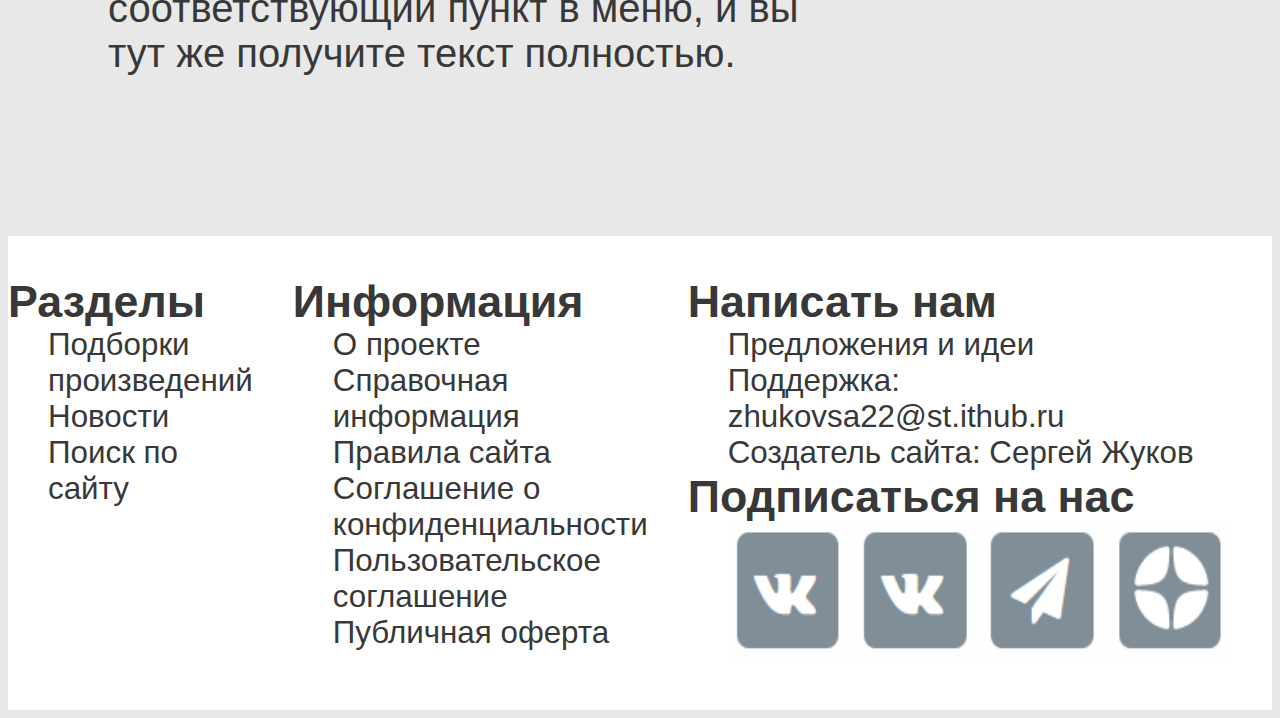
==== commit 36521d04: "Тестовое изменение" ====
--- a/index.html
+++ b/index.html
@@ -1,201 +1,201 @@
-<!DOCTYPE html>
-<html lang="ru">
-<head>
-    <meta charset="UTF-8">
-    <title>Total work</title>
-    <link rel="stylesheet" href="css/style.css" />
-</head>
-<body>
-    <header>
-        <img src="img/Icon.png" width=150 height=120>
-        <b href="./index.html">Книги<img src="img/Item_down.png" width=35 height=25></b>
-        <b href="./index.html">Обсуждения</b>
-        <b href="./index.html">Сообщество<img src="img/Item_down.png" width=35 height=25></b>
-        <b href="./index.html">Моя библиотека</b>
-        <button class="btn first">Добавить</button>
-        <img src="img/Search.png" width=53 height=53>
-        <img src="img/Send.png" width=52 height=48>
-        <img src="img/Alert.png" width=55 height=55>
-        <img src="img/Ssubscription.png" width=60 height=55>
-        <img src="img/User.png" width=90 height=98>
-	</header>
-    <div class="wrapper">
-        <div class="block">
-            <div class="block_row">
-                <div class="block_mono">
-                    <div class="block_item">
-                        <img src="img/Filter_3.png" width=2000 height=120>
-                    </div>       
-                </div>
-            </div>
-        </div>
-        <div class="block">
-            <div class="block_row">
-                <div class="block_mono">
-                    <div class="block_item">
-                        <h2>Популярное<img src="img/link_2.png" width=270 height=60></h2>
-                        <h4>Самые популярные книги за сегодня. Список обновляется каждый час</h4>
-                        <img src="img/Book_rack1_p2 .png" width=2000 height=800>
-                    </div> 
-                </div> 
-                <div class="block_double">
-                    <div class="block_item">
-                        <img src="img/Baner_bookmark.png" width=700 height=115>
-                        <img src="img/Book1.png" width=650 height=750> 
-                    </div>  
-                </div>
-              </div>
-            </div>
-        </div>
-    </div>
-    <div class="wrapper_2">
-        <div class="block">
-            <div class="block_row">
-                <div class="block_mono">
-                    <div class="block_item">
-                        <h2><img src="img/Fire.png" width=60 height=60>Горячие новинки<img src="img/link_2.png" width=270 height=60></h2>
-                        <h4>Популярные новинки за последние две недели</h4>
-                        <img src="img/Book_rack2_4.png" width=2000 height=800>
-                    </div>       
-                </div>
-                <div class="block_double">
-                    <div class="block_item">
-                        <img src="img/Mini_Book_4.png" width=700 height=993> 
-                    </div>
-                </div>
-            </div>
-        </div>
-        <div class="block">
-            <div class="block_row">
-                <div class="block_mono">
-                    <div class="block_item">
-                        <img src="img/Filter_2.png" width=2000 height=300>
-                    </div>       
-                </div>
-            </div>
-        </div>
-        <div class="block">
-            <div class="block_row">
-                <div class="block_mono">
-                    <div class="block_item">
-                        <h2>Последние обновления <img src="img/link_2.png" width=270 height=60></h2>
-                        <h4>Новые главы и фрагменты книг. Авторы выкладывают продолжение по мере написания</h4>
-                        <img src="img/Book_rack3_2.png" width=2000 height=800>
-                    </div>       
-                </div>
-                <div class="block_double">
-                    <div class="block_item">
-                        <img src="img/Baner_bookmark_2.png" width=700 height=115>
-                        <img src="img/Analiz_2.png" width=700 height=865> 
-                    </div>
-                </div>
-            </div>
-        </div>
-        <div class="block">
-            <div class="block_row">
-                <div class="block_mono">
-                    <div class="block_item">
-                    <h2>Бестселлеры <img src="img/Star.png" width=40 height=40></h2>
-                    <h4>Самые популярные книги по подписке </h4>
-                    <img src="img/Book_rack3_3_p1.png" width=2000 height=800>
-                    </div>       
-                </div>
-            </div>
-        </div>
-        <div class="block">
-            <div class="block_row">
-                <div class="block_mono">
-                    <div class="block_item">
-                    <img src="img/Baner3.png" width=2000 height=800>
-                    </div>       
-                </div>
-            </div>
-        </div>
-        <div class="block">
-            <div class="block_row">
-                <div class="block_mono">
-                    <div class="block_item">
-                    <h2>Вы интересовались</h2>
-                    <h4>Книги, которые вы недавно просматривали  <img src="img/Heart.png" width=40 height=40></h4>
-                    <img src="img/Book_rack3_5_p2.png" width=2000 height=800>
-                    </div>       
-                </div>
-            </div>
-        </div>
-        <div class="block">
-            <div class="block_row">
-                <div class="block_mono">
-                    <div class="block_text">
-                        <h3>Читать книги онлайн бесплатно</h3>
-                        <p>Любовь к чтению сопровождает человека с раннего возраста до глубокой старости. Кому-то по нраву наслаждаться 
-                        изящными словесными оборотами авторов классики мировой литературы, кто-то находит ответы на волнующие 
-                        вопросы в книгах нон-фикшн, а для кого-то чтение — это возможность развлечься лихо закрученными сюжетами 
-                        хороших детективов, любовных романов и фантастических произведений.</p>
-                        <p>
-                        Современные технологии подарили нам прекрасную возможность наслаждаться чтением практически в любой 
-                        обстановке. Для этого нужно лишь иметь под рукой планшет, ноутбук, или обычный смартфон, на которые можно 
-                        скачать книги бесплатно и читать в любом месте в удобное время.</p>
-                        <p>
-                        Электронные книги обладают множеством достоинств: под рукой всегда целая библиотека, можно выбрать книгу 
-                        под настроение, а аудиоверсии можно слушать даже за рулем, на пробежке или занимаясь ежедневной рутиной. 
-                        Новые произведения появляются гораздо быстрее, чем в бумажном варианте, к тому же за ними не надо ехать в 
-                        магазин или ждать доставки.</p>
-                        <p>
-                        Но чтобы все это стало возможным, важно найти качественный ресурс с большой коллекцией книг в самых 
-                        популярных форматах. Бесплатная электронная библиотека Author.today по праву может считаться именно таким 
-                        ресурсом. Наши читатели любят нас за удобный интерфейс, интуитивно понятный поиск, возможность 
-                        синхронизации мобильных устройств, сервис рекомендаций, формируемых на основе личных предпочтений, и, 
-                        конечно же, качественный контент. Читать книги онлайн можно прямо на сайте без регистрации или скачать 
-                        полные версии понравившихся произведений в формате fb2, чтобы иметь возможность вернуться к ним в 
-                        отсутствие доступа к интернету, например в самолете.</p>
-                        <p>
-                        Наша бесплатная библиотека электронных книг предлагает огромный выбор произведений русских и зарубежных 
-                        авторов, написанных в самых разнообразных жанрах. У наших посетителей также есть уникальная возможность 
-                        читать книги онлайн прямо в процессе создания произведения и тем самым следить за развитием начинающего 
-                        автора с самых первых его шагов по писательской стезе. Чтобы быть в курсе новостей и первыми получать 
-                        информацию о новинках полюбившихся серий, подписывайтесь на наши обновления.</p>
-                        <p>
-                        А чтобы читать книги онлайн было еще удобнее, мы предусмотрели возможность персональных настроек, 
-                        позволяющих выбрать размер и гарнитуру текста, а также цветовое оформление. Если же вы хотите скачать и 
-                        читать книги на своем устройстве, нужно лишь выбрать соответствующий пункт в меню, и вы тут же получите текст
-                        полностью.</p>
-                        </div>   
-                    </div>        
-                </div>
-            </div>
-        </div>
-    </div>
-    <div class= "END">
-        <div class= "footer">
-            <div>
-                <b>Разделы</b> 
-                <h4 href="../index.html">Подборки произведений</h4> 
-                <h4 href="../index.html">Новости</h4> 
-                <h4 href="../index.html">Поиск по сайту</h4>
-            </div>
-            <div>
-                <b>Информация</b> 
-                <h4 href="../index.html">О проекте</h4> 
-                <h4 href="../index.html">Справочная информация</h4>
-                <h4 href="../index.html">Правила сайта</h4> 
-                <h4 href="../index.html">Соглашение о конфиденциальности</h4> 
-                <h4 href="../index.html">Пользовательское соглашение</h4>  
-                <h4 href="../index.html">Публичная оферта</h4>
-            </div>
-            <div>
-                <b>Написать нам</b> 
-                <h4 href="../index.html">Предложения и идеи</h4> 
-                <h4 href="../index.html">Поддержка: zhukovsa22@st.ithub.ru</h4>
-                <h4 href="../index.html">Создатель сайта: Сергей Жуков</h4> 
-                <b>Подписаться на нас</b> 
-                <h4><img src="img/Link.png" width=500 height=140></h4>
-            </div>
-            <div>
-                <h4><img src="img/Mb_version.png" width=500 height=110></h4>
-                <h4><img src="img/18.png" width=80 height=45>Сайт может содержать материалы,</h4>
-                <h4>не предназначенные для просмотра лицами, не достигшими 18 лет!</h4>
-                <h4>Happy New Year © 2022<img src="img/Snow.png" width=50 height=50></h4>
-            </div>
-        </div> 
-    </div>
+<!DOCTYPE html>
+<html lang="ru">
+<head>
+    <meta charset="UTF-8">
+    <title>Total work</title>
+    <link rel="stylesheet" href="css/style.css" />
+</head>
+<body>
+    <header>
+        <img src="img/Icon.png" width=150 height=120>
+        <b href="./index.html">Книги<img src="img/Item_down.png" width=35 height=25></b>
+        <b href="./index.html">Обсуждения</b>
+        <b href="./index.html">Сообщества<img src="img/Item_down.png" width=35 height=25></b>
+        <b href="./index.html">Моя библиотека</b>
+        <button class="btn first">Добавить</button>
+        <img src="img/Search.png" width=53 height=53>
+        <img src="img/Send.png" width=52 height=48>
+        <img src="img/Alert.png" width=55 height=55>
+        <img src="img/Ssubscription.png" width=60 height=55>
+        <img src="img/User.png" width=90 height=98>
+	</header>
+    <div class="wrapper">
+        <div class="block">
+            <div class="block_row">
+                <div class="block_mono">
+                    <div class="block_item">
+                        <img src="img/Filter_3.png" width=2000 height=120>
+                    </div>       
+                </div>
+            </div>
+        </div>
+        <div class="block">
+            <div class="block_row">
+                <div class="block_mono">
+                    <div class="block_item">
+                        <h2>Популярное<img src="img/link_2.png" width=270 height=60></h2>
+                        <h4>Самые популярные книги за сегодня. Список обновляется каждый час</h4>
+                        <img src="img/Book_rack1_p2 .png" width=2000 height=800>
+                    </div> 
+                </div> 
+                <div class="block_double">
+                    <div class="block_item">
+                        <img src="img/Baner_bookmark.png" width=700 height=115>
+                        <img src="img/Book1.png" width=650 height=750> 
+                    </div>  
+                </div>
+              </div>
+            </div>
+        </div>
+    </div>
+    <div class="wrapper_2">
+        <div class="block">
+            <div class="block_row">
+                <div class="block_mono">
+                    <div class="block_item">
+                        <h2><img src="img/Fire.png" width=60 height=60>Горячие новинки<img src="img/link_2.png" width=270 height=60></h2>
+                        <h4>Популярные новинки за последние две недели</h4>
+                        <img src="img/Book_rack2_4.png" width=2000 height=800>
+                    </div>       
+                </div>
+                <div class="block_double">
+                    <div class="block_item">
+                        <img src="img/Mini_Book_4.png" width=700 height=993> 
+                    </div>
+                </div>
+            </div>
+        </div>
+        <div class="block">
+            <div class="block_row">
+                <div class="block_mono">
+                    <div class="block_item">
+                        <img src="img/Filter_2.png" width=2000 height=300>
+                    </div>       
+                </div>
+            </div>
+        </div>
+        <div class="block">
+            <div class="block_row">
+                <div class="block_mono">
+                    <div class="block_item">
+                        <h2>Последние обновления <img src="img/link_2.png" width=270 height=60></h2>
+                        <h4>Новые главы и фрагменты книг. Авторы выкладывают продолжение по мере написания</h4>
+                        <img src="img/Book_rack3_2.png" width=2000 height=800>
+                    </div>       
+                </div>
+                <div class="block_double">
+                    <div class="block_item">
+                        <img src="img/Baner_bookmark_2.png" width=700 height=115>
+                        <img src="img/Analiz_2.png" width=700 height=865> 
+                    </div>
+                </div>
+            </div>
+        </div>
+        <div class="block">
+            <div class="block_row">
+                <div class="block_mono">
+                    <div class="block_item">
+                    <h2>Бестселлеры <img src="img/Star.png" width=40 height=40></h2>
+                    <h4>Самые популярные книги по подписке </h4>
+                    <img src="img/Book_rack3_3_p1.png" width=2000 height=800>
+                    </div>       
+                </div>
+            </div>
+        </div>
+        <div class="block">
+            <div class="block_row">
+                <div class="block_mono">
+                    <div class="block_item">
+                    <img src="img/Baner3.png" width=2000 height=800>
+                    </div>       
+                </div>
+            </div>
+        </div>
+        <div class="block">
+            <div class="block_row">
+                <div class="block_mono">
+                    <div class="block_item">
+                    <h2>Вы интересовались</h2>
+                    <h4>Книги, которые вы недавно просматривали  <img src="img/Heart.png" width=40 height=40></h4>
+                    <img src="img/Book_rack3_5_p2.png" width=2000 height=800>
+                    </div>       
+                </div>
+            </div>
+        </div>
+        <div class="block">
+            <div class="block_row">
+                <div class="block_mono">
+                    <div class="block_text">
+                        <h3>Читать книги онлайн бесплатно</h3>
+                        <p>Любовь к чтению сопровождает человека с раннего возраста до глубокой старости. Кому-то по нраву наслаждаться 
+                        изящными словесными оборотами авторов классики мировой литературы, кто-то находит ответы на волнующие 
+                        вопросы в книгах нон-фикшн, а для кого-то чтение — это возможность развлечься лихо закрученными сюжетами 
+                        хороших детективов, любовных романов и фантастических произведений.</p>
+                        <p>
+                        Современные технологии подарили нам прекрасную возможность наслаждаться чтением практически в любой 
+                        обстановке. Для этого нужно лишь иметь под рукой планшет, ноутбук, или обычный смартфон, на которые можно 
+                        скачать книги бесплатно и читать в любом месте в удобное время.</p>
+                        <p>
+                        Электронные книги обладают множеством достоинств: под рукой всегда целая библиотека, можно выбрать книгу 
+                        под настроение, а аудиоверсии можно слушать даже за рулем, на пробежке или занимаясь ежедневной рутиной. 
+                        Новые произведения появляются гораздо быстрее, чем в бумажном варианте, к тому же за ними не надо ехать в 
+                        магазин или ждать доставки.</p>
+                        <p>
+                        Но чтобы все это стало возможным, важно найти качественный ресурс с большой коллекцией книг в самых 
+                        популярных форматах. Бесплатная электронная библиотека Author.today по праву может считаться именно таким 
+                        ресурсом. Наши читатели любят нас за удобный интерфейс, интуитивно понятный поиск, возможность 
+                        синхронизации мобильных устройств, сервис рекомендаций, формируемых на основе личных предпочтений, и, 
+                        конечно же, качественный контент. Читать книги онлайн можно прямо на сайте без регистрации или скачать 
+                        полные версии понравившихся произведений в формате fb2, чтобы иметь возможность вернуться к ним в 
+                        отсутствие доступа к интернету, например в самолете.</p>
+                        <p>
+                        Наша бесплатная библиотека электронных книг предлагает огромный выбор произведений русских и зарубежных 
+                        авторов, написанных в самых разнообразных жанрах. У наших посетителей также есть уникальная возможность 
+                        читать книги онлайн прямо в процессе создания произведения и тем самым следить за развитием начинающего 
+                        автора с самых первых его шагов по писательской стезе. Чтобы быть в курсе новостей и первыми получать 
+                        информацию о новинках полюбившихся серий, подписывайтесь на наши обновления.</p>
+                        <p>
+                        А чтобы читать книги онлайн было еще удобнее, мы предусмотрели возможность персональных настроек, 
+                        позволяющих выбрать размер и гарнитуру текста, а также цветовое оформление. Если же вы хотите скачать и 
+                        читать книги на своем устройстве, нужно лишь выбрать соответствующий пункт в меню, и вы тут же получите текст
+                        полностью.</p>
+                        </div>   
+                    </div>        
+                </div>
+            </div>
+        </div>
+    </div>
+    <div class= "END">
+        <div class= "footer">
+            <div>
+                <b>Разделы</b> 
+                <h4 href="../index.html">Подборки произведений</h4> 
+                <h4 href="../index.html">Новости</h4> 
+                <h4 href="../index.html">Поиск по сайту</h4>
+            </div>
+            <div>
+                <b>Информация</b> 
+                <h4 href="../index.html">О проекте</h4> 
+                <h4 href="../index.html">Справочная информация</h4>
+                <h4 href="../index.html">Правила сайта</h4> 
+                <h4 href="../index.html">Соглашение о конфиденциальности</h4> 
+                <h4 href="../index.html">Пользовательское соглашение</h4>  
+                <h4 href="../index.html">Публичная оферта</h4>
+            </div>
+            <div>
+                <b>Написать нам</b> 
+                <h4 href="../index.html">Предложения и идеи</h4> 
+                <h4 href="../index.html">Поддержка: zhukovsa22@st.ithub.ru</h4>
+                <h4 href="../index.html">Создатель сайта: Сергей Жуков</h4> 
+                <b>Подписаться на нас</b> 
+                <h4><img src="img/Link.png" width=500 height=140></h4>
+            </div>
+            <div>
+                <h4><img src="img/Mb_version.png" width=500 height=110></h4>
+                <h4><img src="img/18.png" width=80 height=45>Сайт может содержать материалы,</h4>
+                <h4>не предназначенные для просмотра лицами, не достигшими 18 лет!</h4>
+                <h4>Happy New Year © 2022<img src="img/Snow.png" width=50 height=50></h4>
+            </div>
+        </div> 
+    </div>
 </body>--- a/css/style.css
+++ b/css/style.css
@@ -1,149 +1,149 @@
-/* @import "nullstyl.scss" */
-
-.wrapper{
-    height: 100%;
-    overflow: hidden;
-    min-height: 100%;
-    padding: 50px;
-}
-.wrapper_2{
-    height: 100%;
-    overflow: hidden;
-    min-height: 100%;
-    padding: 50px;
-}
-header {
-    padding: 40px calc(20% - 500px);
-    background-color: rgb(67, 129, 184);
-    display: flex;
-    align-items: left;
-    position: fixed;
-    left: 0;
-    right: 0;
-    top: 0;
-}
-header>b {
-    font-size: 2.8em;
-    background-color: rgb(67, 129, 184);
-    color: #fff;
-    margin: 20px 20px 20px;
-}
-header>img {
-    margin: 2px 8px 2px;
-}
-.btn:hover, .btn:focus {
-    border-radius: 0.1em;
-    margin-left: auto;
-    font-size: 43px;
-    width: 210px;
-    height: 65px;
-    background-color: rgb(67, 129, 184);
-    color: #fff;
-    border: 3px solid #fff;
-    outline: 0;
-  }
-  
-  .first {
-    border-radius: 0.1em;
-    margin-left: auto;
-    border: 3px solid #fff;
-    background-color: rgb(67, 129, 184);
-    color: #fff;
-    font-size: 43px;
-    width: 210px;
-    height: 65px;
-    -webkit-transition: box-shadow 300ms ease-in-out, color 300ms ease-in-out;
-    transition: box-shadow 300ms ease-in-out, color 300ms ease-in-out;
-  }
-  .first:hover {
-    border-radius: 0.1em;
-    box-shadow: 0 0 40px 40px  #e8e8e8 inset;
-    color: rgb(56, 56, 56);
-    border: 3px solid rgb(67, 129, 184);
-  }
-/* main {
-    padding: 50px calc(50% - 600px);
-} */
-body{
-    font-family: Helvetica, sans-serif;
-    background-color: #e8e8e8;
-}
-h2{
-    font-family: 'Segoe UI', Tahoma, Geneva, Verdana, sans-serif;
-    font-size: 90%;
-    font-weight:650;
-    color: rgb(56, 56, 56);
-    text-align:left;
-}
-h3{
-    font-family: 'Segoe UI', Tahoma, Geneva, Verdana, sans-serif;
-    font-size: 80%;
-    font-weight:550;
-    color: rgb(56, 56, 56);
-    text-align:left;
-}
-h4{
-    font-family: 'Segoe UI', Tahoma, Geneva, Verdana, sans-serif;
-    font-size: 70%;
-    font-weight:500;
-    color: rgb(56, 56, 56);
-    text-align:left;
-    margin: 0px 40px 0px;
-}
-p {
-    font-family: 'Segoe UI', Tahoma, Geneva, Verdana, sans-serif;
-    font-size: 80%;
-    font-weight:450;
-    color: rgb(56, 56, 56);
-    text-align:left;
-  }
-.block{
-
-}
-.block_row{
-    display:flex;
-    align-items: flex-start;
-    border: 0px solid#e8e8e8;
-    margin: 0px 0px 20px 0px;
-}
-.block_double{
-    border: 0px solid#fff;
-    flex-basis: 30%;
-}
-.block_mono{
-    border: 0px solid#fff;
-    flex-basis: 70%;
-
-}
-.block_item{
-    background-color: #fff;
-    padding: 50px;
-    font-size: 50px;
-    color: #fff;
-    font-weight: 700;
-    text-align: center;
-}
-.block_text{
-    background-color: #e8e8e8;
-    padding: 50px;
-    font-size: 50px;
-    color: #fff;
-    font-weight: 700;
-    text-align: center;
-}
-.footer {
-    padding: 40px calc(20% - 500px);
-    display: flex;
-    align-items: left;
-}
-.END{
-    font-family: 'Segoe UI', Tahoma, Geneva, Verdana, sans-serif;
-    font-size: 2.8em;
-    font-weight:650;
-    color: rgb(56, 56, 56);
-    text-align:left;
-    background-color: #fff;
-    display: flex;
-    align-items: left;
-}
-
+/* @import "nullstyl.scss" */
+
+.wrapper{
+    height: 100%;
+    overflow: hidden;
+    min-height: 100%;
+    padding: 50px;
+}
+.wrapper_2{
+    height: 100%;
+    overflow: hidden;
+    min-height: 100%;
+    padding: 50px;
+}
+header {
+    padding: 40px calc(20% - 500px);
+    background-color: rgb(67, 129, 184);
+    display: flex;
+    align-items: left;
+    position: fixed;
+    left: 0;
+    right: 0;
+    top: 0;
+}
+header>b {
+    font-size: 2.8em;
+    background-color: rgb(67, 129, 184);
+    color: #fff;
+    margin: 20px 20px 20px;
+}
+header>img {
+    margin: 2px 8px 2px;
+}
+.btn:hover, .btn:focus {
+    border-radius: 0.1em;
+    margin-left: auto;
+    font-size: 43px;
+    width: 210px;
+    height: 65px;
+    background-color: rgb(67, 129, 184);
+    color: #fff;
+    border: 3px solid #fff;
+    outline: 0;
+  }
+  
+  .first {
+    border-radius: 0.1em;
+    margin-left: auto;
+    border: 3px solid #fff;
+    background-color: rgb(67, 129, 184);
+    color: #fff;
+    font-size: 43px;
+    width: 210px;
+    height: 65px;
+    -webkit-transition: box-shadow 300ms ease-in-out, color 300ms ease-in-out;
+    transition: box-shadow 300ms ease-in-out, color 300ms ease-in-out;
+  }
+  .first:hover {
+    border-radius: 0.1em;
+    box-shadow: 0 0 40px 40px  #e8e8e8 inset;
+    color: rgb(56, 56, 56);
+    border: 3px solid rgb(67, 129, 184);
+  }
+/* main {
+    padding: 50px calc(50% - 600px);
+} */
+body{
+    font-family: Helvetica, sans-serif;
+    background-color: #e8e8e8;
+}
+h2{
+    font-family: 'Segoe UI', Tahoma, Geneva, Verdana, sans-serif;
+    font-size: 90%;
+    font-weight:650;
+    color: rgb(56, 56, 56);
+    text-align:left;
+}
+h3{
+    font-family: 'Segoe UI', Tahoma, Geneva, Verdana, sans-serif;
+    font-size: 80%;
+    font-weight:550;
+    color: rgb(56, 56, 56);
+    text-align:left;
+}
+h4{
+    font-family: 'Segoe UI', Tahoma, Geneva, Verdana, sans-serif;
+    font-size: 70%;
+    font-weight:500;
+    color: rgb(56, 56, 56);
+    text-align:left;
+    margin: 0px 40px 0px;
+}
+p {
+    font-family: 'Segoe UI', Tahoma, Geneva, Verdana, sans-serif;
+    font-size: 80%;
+    font-weight:450;
+    color: rgb(56, 56, 56);
+    text-align:left;
+  }
+.block{
+
+}
+.block_row{
+    display:flex;
+    align-items: flex-start;
+    border: 0px solid#e8e8e8;
+    margin: 0px 0px 20px 0px;
+}
+.block_double{
+    border: 0px solid#fff;
+    flex-basis: 30%;
+}
+.block_mono{
+    border: 0px solid#fff;
+    flex-basis: 70%;
+
+}
+.block_item{
+    background-color: #fff;
+    padding: 50px;
+    font-size: 50px;
+    color: #fff;
+    font-weight: 700;
+    text-align: center;
+}
+.block_text{
+    background-color: #e8e8e8;
+    padding: 50px;
+    font-size: 50px;
+    color: #fff;
+    font-weight: 700;
+    text-align: center;
+}
+.footer {
+    padding: 40px calc(20% - 500px);
+    display: flex;
+    align-items: left;
+}
+.END{
+    font-family: 'Segoe UI', Tahoma, Geneva, Verdana, sans-serif;
+    font-size: 2.8em;
+    font-weight:650;
+    color: rgb(56, 56, 56);
+    text-align:left;
+    background-color: #fff;
+    display: flex;
+    align-items: left;
+}
+
